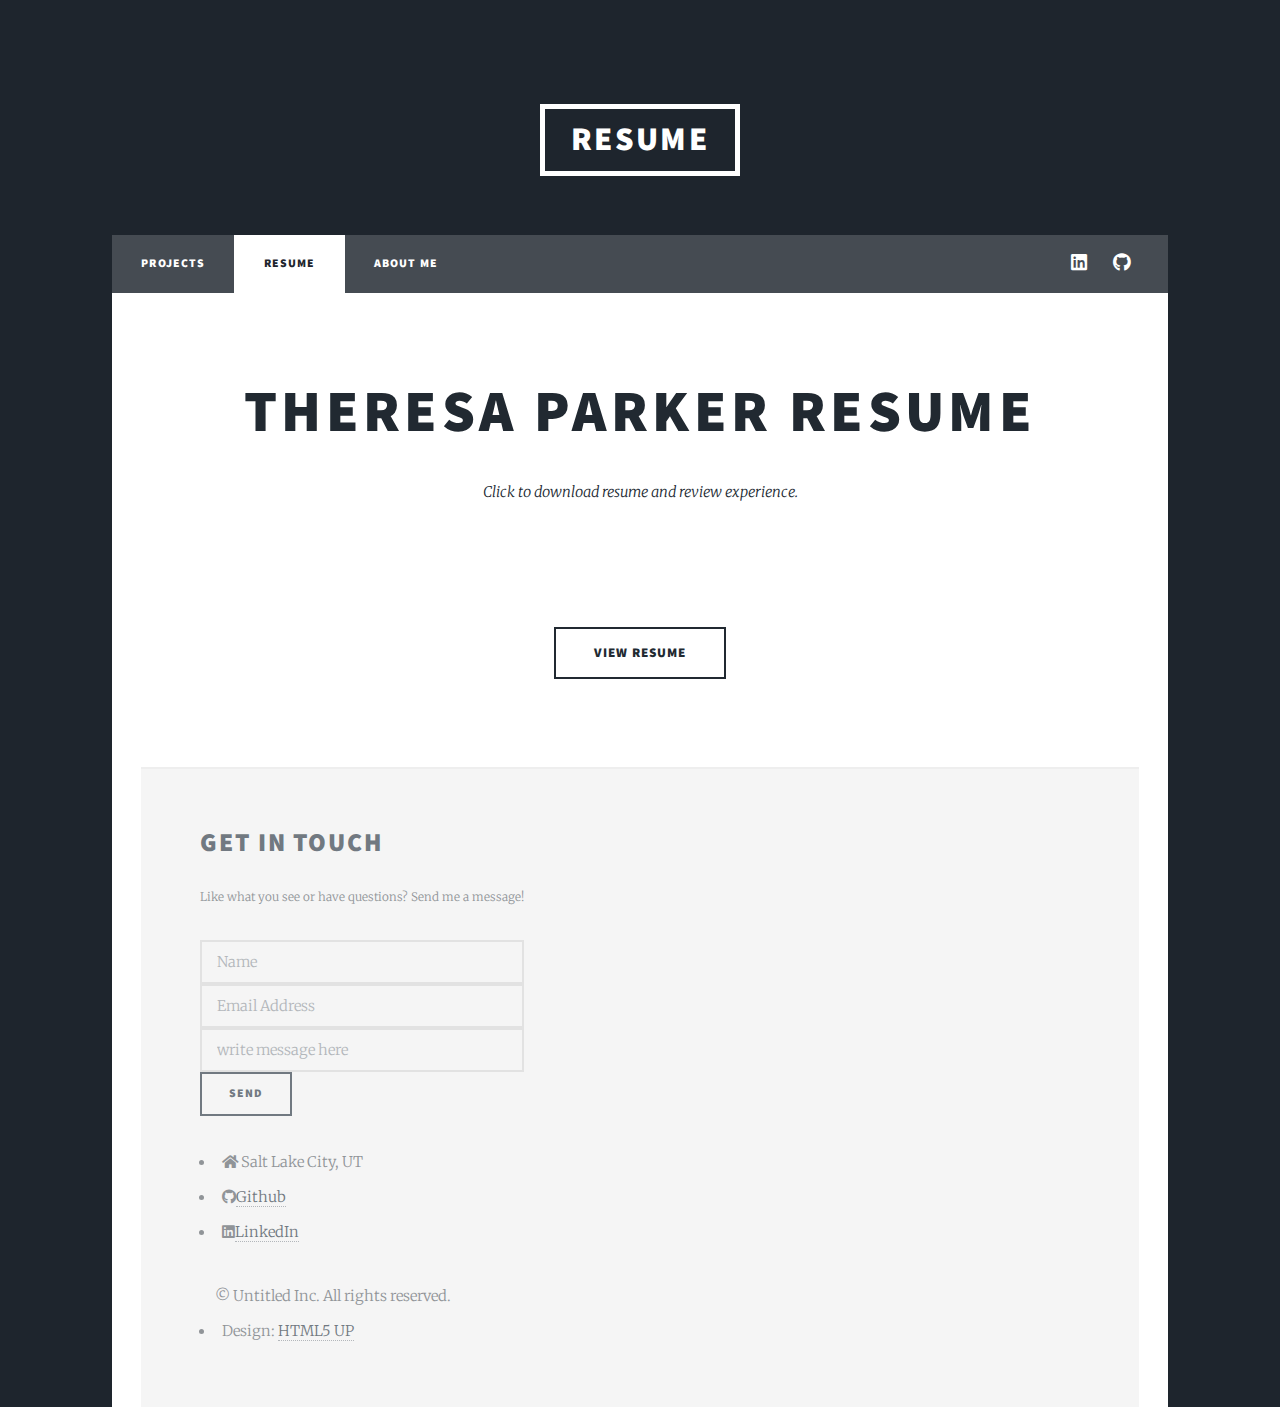
==== resume.html @ 5524e427 "Update resume.html" ====
<!DOCTYPE HTML>
<!--
	Massively by HTML5 UP
	html5up.net | @ajlkn
	Free for personal and commercial use under the CCA 3.0 license (html5up.net/license)
-->
<html>
	<head>
		<title>Theresa_Parker_Resume Elements Reference - Massively by HTML5 UP</title>
		<meta charset="utf-8" />
		<meta name="viewport" content="width=device-width, initial-scale=1, user-scalable=no" />
		<link rel="stylesheet" href="assets/css/main.css" />
		<noscript><link rel="stylesheet" href="assets/css/noscript.css" /></noscript>
	</head>
	<body class="is-preload">

		<!-- Wrapper -->
			<div id="wrapper">

				<!-- Header -->
					<header id="header">
						<a href="index.html" class="logo">Resume</a>
					</header>

				<!-- Nav -->
					<nav id="nav">
						<ul class="links">
							<li><a href="index.html">Projects</a></li>
							<li class="active"><a href="Resume.html">Resume</a></li>
                            <li><a href="About Me.html">About Me</a></li>
						</ul>
						<ul class="icons">
						<li><a href="https://www.linkedin.com/in/theresa-parker/" class="icon brands alt fa-linkedin"><span class="label">Linkedin</span></a></li>
						<li><a href="https://github.com/theresaparker" class="icon brands alt fa-github"><span class="label">GitHub</span></a></
						</ul>
					</nav>
                <!-- Main -->
                <div id="main">

                    <!-- Featured Post -->
                        <article class="post featured">
                            <header class="major">
                                
                                <h2><a href="https://drive.google.com/file/d/1xCyFK4q57rsLmGTbPBf5R6jcAF6LELvN/view?usp=sharing">Theresa Parker Resume<br />
                                </a></h2>
                                <p> Click to download resume and review experience. 
                            </header>
                            <a href="https://drive.google.com/file/d/1xCyFK4q57rsLmGTbPBf5R6jcAF6LELvN/view?usp=sharing" class="image main"><img src="images/resume.jpg" alt="" /></a>
                            <ul class="actions special">	
                                <li><a href="https://drive.google.com/file/d/1xCyFK4q57rsLmGTbPBf5R6jcAF6LELvN/view?usp=sharing" class="button large">View Resume</a></li>
                            </ul>
                        </article>
                <!-- Footer -->
                <section id="footer">
                    <div class="inner">
                        <h2 class="major">Get in touch</h2>
                        <p>Like what you see or have questions? Send me a message!</p>
                        <form action="https://formsubmit.co/5dd09b9faf1358945149d33cdd82b62f" method="POST">
                            <input type="hidden" name="_subject" value="New Portfolio Website Submission!">
                            <input type="text" name="name" placeholder="Name"required>
                            <input type="email" name="email" placeholder="Email Address"required>
                            <input type="hidden" name="_next" value="https://theresaparker.github.io/portfolio/thankyou.html">
                            <input type="text" name="_honey" style="display:none">
                            <input type="text" name="name" placeholder="write message here" required>
                            <button type="submit">Send</button>
                    </form> 
                        <ul class="contact">
                            <li class="icon solid fa-home">
                                Salt Lake City, UT<br />
                            </li>
                            <li class="icon brands fa-github"><a href="https://github.com/theresaparker">Github</a></li>
                            <li class="icon brands fa-linkedin"><a href="https://www.linkedin.com/in/theresa-parker/">LinkedIn</a></li>
                            
                        </ul>
                        <ul class="copyright">
                        &copy; Untitled Inc. All rights reserved.</li><li>Design: <a href="http://html5up.net">HTML5 UP</a>
                        </ul>
                    </div>
                </section>

                </div>
---- assets/css/main.css ----
@import url(fontawesome-all.min.css);
@import url("https://fonts.googleapis.com/css?family=Merriweather:300,700,300italic,700italic|Source+Sans+Pro:900");

/*
	Massively by HTML5 UP
	html5up.net | @ajlkn
	Free for personal and commercial use under the CCA 3.0 license (html5up.net/license)
*/

html, body, div, span, applet, object,
iframe, h1, h2, h3, h4, h5, h6, p, blockquote,
pre, a, abbr, acronym, address, big, cite,
code, del, dfn, em, img, ins, kbd, q, s, samp,
small, strike, strong, sub, sup, tt, var, b,
u, i, center, dl, dt, dd, ol, ul, li, fieldset,
form, label, legend, table, caption, tbody,
tfoot, thead, tr, th, td, article, aside,
canvas, details, embed, figure, figcaption,
footer, header, hgroup, menu, nav, output, ruby,
section, summary, time, mark, audio, video {
	margin: 0;
	padding: 0;
	border: 0;
	font-size: 100%;
	font: inherit;
	vertical-align: baseline;}

article, aside, details, figcaption, figure,
footer, header, hgroup, menu, nav, section {
	display: block;}

body {
	line-height: 1;
}

ol, ul {
	list-style: none;
}

blockquote, q {
	quotes: none;
}

	blockquote:before, blockquote:after, q:before, q:after {
		content: '';
		content: none;
	}

table {
	border-collapse: collapse;
	border-spacing: 0;
}

body {
	-webkit-text-size-adjust: none;
}

mark {
	background-color: transparent;
	color: inherit;
}

input::-moz-focus-inner {
	border: 0;
	padding: 0;
}

input, select, textarea {
	-moz-appearance: none;
	-webkit-appearance: none;
	-ms-appearance: none;
	appearance: none;
}

/* Basic */

	@-ms-viewport {
		width: device-width;
	}

	body {
		-ms-overflow-style: scrollbar;
	}

	@media screen and (max-width: 480px) {

		html, body {
			min-width: 320px;
		}

	}

	html {
		box-sizing: border-box;
	}

	*, *:before, *:after {
		box-sizing: inherit;
	}

	body {
		background-color: #1e252d;
	}

		body.is-preload *, body.is-preload *:before, body.is-preload *:after {
			-moz-animation: none !important;
			-webkit-animation: none !important;
			-ms-animation: none !important;
			animation: none !important;
			-moz-transition: none !important;
			-webkit-transition: none !important;
			-ms-transition: none !important;
			transition: none !important;
		}

/* Type */

	html {
		font-size: 16pt;
	}

		@media screen and (max-width: 1680px) {

			html {
				font-size: 12pt;
			}

		}

		@media screen and (max-width: 1280px) {

			html {
				font-size: 11pt;
			}

		}

		@media screen and (max-width: 360px) {

			html {
				font-size: 10pt;
			}

		}

	body {
		color: #212931;
	}

	body, input, select, textarea {
		font-family: "Merriweather", Georgia, serif;
		font-weight: 300;
		font-size: 1rem;
		line-height: 2.375;
	}

	a {
		-moz-transition: color 0.2s ease-in-out, background-color 0.2s ease-in-out, border-color 0.2s ease-in-out, box-shadow 0.2s ease-in-out;
		-webkit-transition: color 0.2s ease-in-out, background-color 0.2s ease-in-out, border-color 0.2s ease-in-out, box-shadow 0.2s ease-in-out;
		-ms-transition: color 0.2s ease-in-out, background-color 0.2s ease-in-out, border-color 0.2s ease-in-out, box-shadow 0.2s ease-in-out;
		transition: color 0.2s ease-in-out, background-color 0.2s ease-in-out, border-color 0.2s ease-in-out, box-shadow 0.2s ease-in-out;
		border-bottom: dotted 1px;
		text-decoration: none;
	}

		a:hover {
			border-bottom-color: transparent;
		}

	strong, b {
		font-weight: 600;
	}

	em, i {
		font-style: italic;
	}

	p {
		text-align: justify;
		margin: 0 0 2rem 0;
	}

	h1, h2, h3, h4, h5, h6 {
		font-family: "Source Sans Pro", Helvetica, sans-serif;
		font-weight: 900;
		line-height: 1.5;
		letter-spacing: 0.075em;
		text-transform: uppercase;
		margin: 0 0 1rem 0;
	}

		h1 a, h2 a, h3 a, h4 a, h5 a, h6 a {
			border-bottom: 0;
			color: inherit;
			text-decoration: none;
		}

	h1 {
		font-size: 4rem;
		line-height: 1.1;
		margin: 0 0 2rem 0;
	}

	h2 {
		font-size: 1.75rem;
		line-height: 1.3;
		margin: 0 0 1.5rem 0;
	}

	h3 {
		font-size: 1.25rem;
		margin: 0 0 1.5rem 0;
	}

	h4 {
		font-size: 1rem;
	}

	h5 {
		font-size: 0.9rem;
	}

	h6 {
		font-size: 0.8rem;
	}

	sub {
		font-size: 0.8rem;
		position: relative;
		top: 0.5rem;
	}

	sup {
		font-size: 0.8rem;
		position: relative;
		top: -0.5rem;
	}

	blockquote {
		border-left: solid 4px;
		font-style: italic;
		margin: 0 0 2rem 0;
		padding: 0.5rem 0 0.5rem 2rem;
	}

	code {
		border: solid 2px;
		font-family: "Courier New", monospace;
		font-size: 0.9rem;
		margin: 0 0.25rem;
		padding: 0.25rem 0.65rem;
	}

	pre {
		-webkit-overflow-scrolling: touch;
		font-family: "Courier New", monospace;
		font-size: 0.9rem;
		margin: 0 0 2rem 0;
	}

		pre code {
			display: block;
			line-height: 1.75;
			padding: 1rem 1.5rem;
			overflow-x: auto;
		}

	hr {
		border: 0;
		border-bottom: solid 2px;
		margin: 3rem 0;
	}

		hr.major {
			margin: 5rem 0;
		}

	.align-left {
		text-align: left;
	}

	.align-center {
		text-align: center;
	}

	.align-right {
		text-align: right;
	}

	input, select, textarea {
		color: #212931;
	}

	a {
		color: #212931;
		border-bottom-color: rgba(33, 41, 49, 0.5);
	}

		a:hover {
			border-bottom-color: transparent;
			color: #18bfef !important;
		}

	strong, b {
		color: #212931;
	}

	h1, h2, h3, h4, h5, h6 {
		color: #212931;
	}

	blockquote {
		border-left-color: #eeeeee;
	}

	code {
		background: rgba(220, 220, 220, 0.25);
		border-color: #eeeeee;
	}

	hr {
		border-bottom-color: #eeeeee;
	}

/* Row */

	.row {
		display: flex;
		flex-wrap: wrap;
		box-sizing: border-box;
		align-items: stretch;
	}

		.row > * {
			box-sizing: border-box;
		}

		.row.gtr-uniform > * > :last-child {
			margin-bottom: 0;
		}

		.row.aln-left {
			justify-content: flex-start;
		}

		.row.aln-center {
			justify-content: center;
		}

		.row.aln-right {
			justify-content: flex-end;
		}

		.row.aln-top {
			align-items: flex-start;
		}

		.row.aln-middle {
			align-items: center;
		}

		.row.aln-bottom {
			align-items: flex-end;
		}

		.row > .imp {
			order: -1;
		}

		.row > .col-1 {
			width: 8.33333%;
		}

		.row > .off-1 {
			margin-left: 8.33333%;
		}

		.row > .col-2 {
			width: 16.66667%;
		}

		.row > .off-2 {
			margin-left: 16.66667%;
		}

		.row > .col-3 {
			width: 25%;
		}

		.row > .off-3 {
			margin-left: 25%;
		}

		.row > .col-4 {
			width: 33.33333%;
		}

		.row > .off-4 {
			margin-left: 33.33333%;
		}

		.row > .col-5 {
			width: 41.66667%;
		}

		.row > .off-5 {
			margin-left: 41.66667%;
		}

		.row > .col-6 {
			width: 50%;
		}

		.row > .off-6 {
			margin-left: 50%;
		}

		.row > .col-7 {
			width: 58.33333%;
		}

		.row > .off-7 {
			margin-left: 58.33333%;
		}

		.row > .col-8 {
			width: 66.66667%;
		}

		.row > .off-8 {
			margin-left: 66.66667%;
		}

		.row > .col-9 {
			width: 75%;
		}

		.row > .off-9 {
			margin-left: 75%;
		}

		.row > .col-10 {
			width: 83.33333%;
		}

		.row > .off-10 {
			margin-left: 83.33333%;
		}

		.row > .col-11 {
			width: 91.66667%;
		}

		.row > .off-11 {
			margin-left: 91.66667%;
		}

		.row > .col-12 {
			width: 100%;
		}

		.row > .off-12 {
			margin-left: 100%;
		}

		.row.gtr-0 {
			margin-top: 0;
			margin-left: 0rem;
		}

			.row.gtr-0 > * {
				padding: 0 0 0 0rem;
			}

			.row.gtr-0.gtr-uniform {
				margin-top: 0rem;
			}

				.row.gtr-0.gtr-uniform > * {
					padding-top: 0rem;
				}

		.row.gtr-25 {
			margin-top: 0;
			margin-left: -0.375rem;
		}

			.row.gtr-25 > * {
				padding: 0 0 0 0.375rem;
			}

			.row.gtr-25.gtr-uniform {
				margin-top: -0.375rem;
			}

				.row.gtr-25.gtr-uniform > * {
					padding-top: 0.375rem;
				}

		.row.gtr-50 {
			margin-top: 0;
			margin-left: -0.75rem;
		}

			.row.gtr-50 > * {
				padding: 0 0 0 0.75rem;
			}

			.row.gtr-50.gtr-uniform {
				margin-top: -0.75rem;
			}

				.row.gtr-50.gtr-uniform > * {
					padding-top: 0.75rem;
				}

		.row {
			margin-top: 0;
			margin-left: -1.5rem;
		}

			.row > * {
				padding: 0 0 0 1.5rem;
			}

			.row.gtr-uniform {
				margin-top: -1.5rem;
			}

				.row.gtr-uniform > * {
					padding-top: 1.5rem;
				}

		.row.gtr-150 {
			margin-top: 0;
			margin-left: -2.25rem;
		}

			.row.gtr-150 > * {
				padding: 0 0 0 2.25rem;
			}

			.row.gtr-150.gtr-uniform {
				margin-top: -2.25rem;
			}

				.row.gtr-150.gtr-uniform > * {
					padding-top: 2.25rem;
				}

		.row.gtr-200 {
			margin-top: 0;
			margin-left: -3rem;
		}

			.row.gtr-200 > * {
				padding: 0 0 0 3rem;
			}

			.row.gtr-200.gtr-uniform {
				margin-top: -3rem;
			}

				.row.gtr-200.gtr-uniform > * {
					padding-top: 3rem;
				}

		@media screen and (max-width: 1680px) {

			.row {
				display: flex;
				flex-wrap: wrap;
				box-sizing: border-box;
				align-items: stretch;
			}

				.row > * {
					box-sizing: border-box;
				}

				.row.gtr-uniform > * > :last-child {
					margin-bottom: 0;
				}

				.row.aln-left {
					justify-content: flex-start;
				}

				.row.aln-center {
					justify-content: center;
				}

				.row.aln-right {
					justify-content: flex-end;
				}

				.row.aln-top {
					align-items: flex-start;
				}

				.row.aln-middle {
					align-items: center;
				}

				.row.aln-bottom {
					align-items: flex-end;
				}

				.row > .imp-xlarge {
					order: -1;
				}

				.row > .col-1-xlarge {
					width: 8.33333%;
				}

				.row > .off-1-xlarge {
					margin-left: 8.33333%;
				}

				.row > .col-2-xlarge {
					width: 16.66667%;
				}

				.row > .off-2-xlarge {
					margin-left: 16.66667%;
				}

				.row > .col-3-xlarge {
					width: 25%;
				}

				.row > .off-3-xlarge {
					margin-left: 25%;
				}

				.row > .col-4-xlarge {
					width: 33.33333%;
				}

				.row > .off-4-xlarge {
					margin-left: 33.33333%;
				}

				.row > .col-5-xlarge {
					width: 41.66667%;
				}

				.row > .off-5-xlarge {
					margin-left: 41.66667%;
				}

				.row > .col-6-xlarge {
					width: 50%;
				}

				.row > .off-6-xlarge {
					margin-left: 50%;
				}

				.row > .col-7-xlarge {
					width: 58.33333%;
				}

				.row > .off-7-xlarge {
					margin-left: 58.33333%;
				}

				.row > .col-8-xlarge {
					width: 66.66667%;
				}

				.row > .off-8-xlarge {
					margin-left: 66.66667%;
				}

				.row > .col-9-xlarge {
					width: 75%;
				}

				.row > .off-9-xlarge {
					margin-left: 75%;
				}

				.row > .col-10-xlarge {
					width: 83.33333%;
				}

				.row > .off-10-xlarge {
					margin-left: 83.33333%;
				}

				.row > .col-11-xlarge {
					width: 91.66667%;
				}

				.row > .off-11-xlarge {
					margin-left: 91.66667%;
				}

				.row > .col-12-xlarge {
					width: 100%;
				}

				.row > .off-12-xlarge {
					margin-left: 100%;
				}

				.row.gtr-0 {
					margin-top: 0;
					margin-left: 0rem;
				}

					.row.gtr-0 > * {
						padding: 0 0 0 0rem;
					}

					.row.gtr-0.gtr-uniform {
						margin-top: 0rem;
					}

						.row.gtr-0.gtr-uniform > * {
							padding-top: 0rem;
						}

				.row.gtr-25 {
					margin-top: 0;
					margin-left: -0.375rem;
				}

					.row.gtr-25 > * {
						padding: 0 0 0 0.375rem;
					}

					.row.gtr-25.gtr-uniform {
						margin-top: -0.375rem;
					}

						.row.gtr-25.gtr-uniform > * {
							padding-top: 0.375rem;
						}

				.row.gtr-50 {
					margin-top: 0;
					margin-left: -0.75rem;
				}

					.row.gtr-50 > * {
						padding: 0 0 0 0.75rem;
					}

					.row.gtr-50.gtr-uniform {
						margin-top: -0.75rem;
					}

						.row.gtr-50.gtr-uniform > * {
							padding-top: 0.75rem;
						}

				.row {
					margin-top: 0;
					margin-left: -1.5rem;
				}

					.row > * {
						padding: 0 0 0 1.5rem;
					}

					.row.gtr-uniform {
						margin-top: -1.5rem;
					}

						.row.gtr-uniform > * {
							padding-top: 1.5rem;
						}

				.row.gtr-150 {
					margin-top: 0;
					margin-left: -2.25rem;
				}

					.row.gtr-150 > * {
						padding: 0 0 0 2.25rem;
					}

					.row.gtr-150.gtr-uniform {
						margin-top: -2.25rem;
					}

						.row.gtr-150.gtr-uniform > * {
							padding-top: 2.25rem;
						}

				.row.gtr-200 {
					margin-top: 0;
					margin-left: -3rem;
				}

					.row.gtr-200 > * {
						padding: 0 0 0 3rem;
					}

					.row.gtr-200.gtr-uniform {
						margin-top: -3rem;
					}

						.row.gtr-200.gtr-uniform > * {
							padding-top: 3rem;
						}

		}

		@media screen and (max-width: 1280px) {

			.row {
				display: flex;
				flex-wrap: wrap;
				box-sizing: border-box;
				align-items: stretch;
			}

				.row > * {
					box-sizing: border-box;
				}

				.row.gtr-uniform > * > :last-child {
					margin-bottom: 0;
				}

				.row.aln-left {
					justify-content: flex-start;
				}

				.row.aln-center {
					justify-content: center;
				}

				.row.aln-right {
					justify-content: flex-end;
				}

				.row.aln-top {
					align-items: flex-start;
				}

				.row.aln-middle {
					align-items: center;
				}

				.row.aln-bottom {
					align-items: flex-end;
				}

				.row > .imp-large {
					order: -1;
				}

				.row > .col-1-large {
					width: 8.33333%;
				}

				.row > .off-1-large {
					margin-left: 8.33333%;
				}

				.row > .col-2-large {
					width: 16.66667%;
				}

				.row > .off-2-large {
					margin-left: 16.66667%;
				}

				.row > .col-3-large {
					width: 25%;
				}

				.row > .off-3-large {
					margin-left: 25%;
				}

				.row > .col-4-large {
					width: 33.33333%;
				}

				.row > .off-4-large {
					margin-left: 33.33333%;
				}

				.row > .col-5-large {
					width: 41.66667%;
				}

				.row > .off-5-large {
					margin-left: 41.66667%;
				}

				.row > .col-6-large {
					width: 50%;
				}

				.row > .off-6-large {
					margin-left: 50%;
				}

				.row > .col-7-large {
					width: 58.33333%;
				}

				.row > .off-7-large {
					margin-left: 58.33333%;
				}

				.row > .col-8-large {
					width: 66.66667%;
				}

				.row > .off-8-large {
					margin-left: 66.66667%;
				}

				.row > .col-9-large {
					width: 75%;
				}

				.row > .off-9-large {
					margin-left: 75%;
				}

				.row > .col-10-large {
					width: 83.33333%;
				}

				.row > .off-10-large {
					margin-left: 83.33333%;
				}

				.row > .col-11-large {
					width: 91.66667%;
				}

				.row > .off-11-large {
					margin-left: 91.66667%;
				}

				.row > .col-12-large {
					width: 100%;
				}

				.row > .off-12-large {
					margin-left: 100%;
				}

				.row.gtr-0 {
					margin-top: 0;
					margin-left: 0rem;
				}

					.row.gtr-0 > * {
						padding: 0 0 0 0rem;
					}

					.row.gtr-0.gtr-uniform {
						margin-top: 0rem;
					}

						.row.gtr-0.gtr-uniform > * {
							padding-top: 0rem;
						}

				.row.gtr-25 {
					margin-top: 0;
					margin-left: -0.375rem;
				}

					.row.gtr-25 > * {
						padding: 0 0 0 0.375rem;
					}

					.row.gtr-25.gtr-uniform {
						margin-top: -0.375rem;
					}

						.row.gtr-25.gtr-uniform > * {
							padding-top: 0.375rem;
						}

				.row.gtr-50 {
					margin-top: 0;
					margin-left: -0.75rem;
				}

					.row.gtr-50 > * {
						padding: 0 0 0 0.75rem;
					}

					.row.gtr-50.gtr-uniform {
						margin-top: -0.75rem;
					}

						.row.gtr-50.gtr-uniform > * {
							padding-top: 0.75rem;
						}

				.row {
					margin-top: 0;
					margin-left: -1.5rem;
				}

					.row > * {
						padding: 0 0 0 1.5rem;
					}

					.row.gtr-uniform {
						margin-top: -1.5rem;
					}

						.row.gtr-uniform > * {
							padding-top: 1.5rem;
						}

				.row.gtr-150 {
					margin-top: 0;
					margin-left: -2.25rem;
				}

					.row.gtr-150 > * {
						padding: 0 0 0 2.25rem;
					}

					.row.gtr-150.gtr-uniform {
						margin-top: -2.25rem;
					}

						.row.gtr-150.gtr-uniform > * {
							padding-top: 2.25rem;
						}

				.row.gtr-200 {
					margin-top: 0;
					margin-left: -3rem;
				}

					.row.gtr-200 > * {
						padding: 0 0 0 3rem;
					}

					.row.gtr-200.gtr-uniform {
						margin-top: -3rem;
					}

						.row.gtr-200.gtr-uniform > * {
							padding-top: 3rem;
						}

		}

		@media screen and (max-width: 980px) {

			.row {
				display: flex;
				flex-wrap: wrap;
				box-sizing: border-box;
				align-items: stretch;
			}

				.row > * {
					box-sizing: border-box;
				}

				.row.gtr-uniform > * > :last-child {
					margin-bottom: 0;
				}

				.row.aln-left {
					justify-content: flex-start;
				}

				.row.aln-center {
					justify-content: center;
				}

				.row.aln-right {
					justify-content: flex-end;
				}

				.row.aln-top {
					align-items: flex-start;
				}

				.row.aln-middle {
					align-items: center;
				}

				.row.aln-bottom {
					align-items: flex-end;
				}

				.row > .imp-medium {
					order: -1;
				}

				.row > .col-1-medium {
					width: 8.33333%;
				}

				.row > .off-1-medium {
					margin-left: 8.33333%;
				}

				.row > .col-2-medium {
					width: 16.66667%;
				}

				.row > .off-2-medium {
					margin-left: 16.66667%;
				}

				.row > .col-3-medium {
					width: 25%;
				}

				.row > .off-3-medium {
					margin-left: 25%;
				}

				.row > .col-4-medium {
					width: 33.33333%;
				}

				.row > .off-4-medium {
					margin-left: 33.33333%;
				}

				.row > .col-5-medium {
					width: 41.66667%;
				}

				.row > .off-5-medium {
					margin-left: 41.66667%;
				}

				.row > .col-6-medium {
					width: 50%;
				}

				.row > .off-6-medium {
					margin-left: 50%;
				}

				.row > .col-7-medium {
					width: 58.33333%;
				}

				.row > .off-7-medium {
					margin-left: 58.33333%;
				}

				.row > .col-8-medium {
					width: 66.66667%;
				}

				.row > .off-8-medium {
					margin-left: 66.66667%;
				}

				.row > .col-9-medium {
					width: 75%;
				}

				.row > .off-9-medium {
					margin-left: 75%;
				}

				.row > .col-10-medium {
					width: 83.33333%;
				}

				.row > .off-10-medium {
					margin-left: 83.33333%;
				}

				.row > .col-11-medium {
					width: 91.66667%;
				}

				.row > .off-11-medium {
					margin-left: 91.66667%;
				}

				.row > .col-12-medium {
					width: 100%;
				}

				.row > .off-12-medium {
					margin-left: 100%;
				}

				.row.gtr-0 {
					margin-top: 0;
					margin-left: 0rem;
				}

					.row.gtr-0 > * {
						padding: 0 0 0 0rem;
					}

					.row.gtr-0.gtr-uniform {
						margin-top: 0rem;
					}

						.row.gtr-0.gtr-uniform > * {
							padding-top: 0rem;
						}

				.row.gtr-25 {
					margin-top: 0;
					margin-left: -0.375rem;
				}

					.row.gtr-25 > * {
						padding: 0 0 0 0.375rem;
					}

					.row.gtr-25.gtr-uniform {
						margin-top: -0.375rem;
					}

						.row.gtr-25.gtr-uniform > * {
							padding-top: 0.375rem;
						}

				.row.gtr-50 {
					margin-top: 0;
					margin-left: -0.75rem;
				}

					.row.gtr-50 > * {
						padding: 0 0 0 0.75rem;
					}

					.row.gtr-50.gtr-uniform {
						margin-top: -0.75rem;
					}

						.row.gtr-50.gtr-uniform > * {
							padding-top: 0.75rem;
						}

				.row {
					margin-top: 0;
					margin-left: -1.5rem;
				}

					.row > * {
						padding: 0 0 0 1.5rem;
					}

					.row.gtr-uniform {
						margin-top: -1.5rem;
					}

						.row.gtr-uniform > * {
							padding-top: 1.5rem;
						}

				.row.gtr-150 {
					margin-top: 0;
					margin-left: -2.25rem;
				}

					.row.gtr-150 > * {
						padding: 0 0 0 2.25rem;
					}

					.row.gtr-150.gtr-uniform {
						margin-top: -2.25rem;
					}

						.row.gtr-150.gtr-uniform > * {
							padding-top: 2.25rem;
						}

				.row.gtr-200 {
					margin-top: 0;
					margin-left: -3rem;
				}

					.row.gtr-200 > * {
						padding: 0 0 0 3rem;
					}

					.row.gtr-200.gtr-uniform {
						margin-top: -3rem;
					}

						.row.gtr-200.gtr-uniform > * {
							padding-top: 3rem;
						}

		}

		@media screen and (max-width: 736px) {

			.row {
				display: flex;
				flex-wrap: wrap;
				box-sizing: border-box;
				align-items: stretch;
			}

				.row > * {
					box-sizing: border-box;
				}

				.row.gtr-uniform > * > :last-child {
					margin-bottom: 0;
				}

				.row.aln-left {
					justify-content: flex-start;
				}

				.row.aln-center {
					justify-content: center;
				}

				.row.aln-right {
					justify-content: flex-end;
				}

				.row.aln-top {
					align-items: flex-start;
				}

				.row.aln-middle {
					align-items: center;
				}

				.row.aln-bottom {
					align-items: flex-end;
				}

				.row > .imp-small {
					order: -1;
				}

				.row > .col-1-small {
					width: 8.33333%;
				}

				.row > .off-1-small {
					margin-left: 8.33333%;
				}

				.row > .col-2-small {
					width: 16.66667%;
				}

				.row > .off-2-small {
					margin-left: 16.66667%;
				}

				.row > .col-3-small {
					width: 25%;
				}

				.row > .off-3-small {
					margin-left: 25%;
				}

				.row > .col-4-small {
					width: 33.33333%;
				}

				.row > .off-4-small {
					margin-left: 33.33333%;
				}

				.row > .col-5-small {
					width: 41.66667%;
				}

				.row > .off-5-small {
					margin-left: 41.66667%;
				}

				.row > .col-6-small {
					width: 50%;
				}

				.row > .off-6-small {
					margin-left: 50%;
				}

				.row > .col-7-small {
					width: 58.33333%;
				}

				.row > .off-7-small {
					margin-left: 58.33333%;
				}

				.row > .col-8-small {
					width: 66.66667%;
				}

				.row > .off-8-small {
					margin-left: 66.66667%;
				}

				.row > .col-9-small {
					width: 75%;
				}

				.row > .off-9-small {
					margin-left: 75%;
				}

				.row > .col-10-small {
					width: 83.33333%;
				}

				.row > .off-10-small {
					margin-left: 83.33333%;
				}

				.row > .col-11-small {
					width: 91.66667%;
				}

				.row > .off-11-small {
					margin-left: 91.66667%;
				}

				.row > .col-12-small {
					width: 100%;
				}

				.row > .off-12-small {
					margin-left: 100%;
				}

				.row.gtr-0 {
					margin-top: 0;
					margin-left: 0rem;
				}

					.row.gtr-0 > * {
						padding: 0 0 0 0rem;
					}

					.row.gtr-0.gtr-uniform {
						margin-top: 0rem;
					}

						.row.gtr-0.gtr-uniform > * {
							padding-top: 0rem;
						}

				.row.gtr-25 {
					margin-top: 0;
					margin-left: -0.375rem;
				}

					.row.gtr-25 > * {
						padding: 0 0 0 0.375rem;
					}

					.row.gtr-25.gtr-uniform {
						margin-top: -0.375rem;
					}

						.row.gtr-25.gtr-uniform > * {
							padding-top: 0.375rem;
						}

				.row.gtr-50 {
					margin-top: 0;
					margin-left: -0.75rem;
				}

					.row.gtr-50 > * {
						padding: 0 0 0 0.75rem;
					}

					.row.gtr-50.gtr-uniform {
						margin-top: -0.75rem;
					}

						.row.gtr-50.gtr-uniform > * {
							padding-top: 0.75rem;
						}

				.row {
					margin-top: 0;
					margin-left: -1.5rem;
				}

					.row > * {
						padding: 0 0 0 1.5rem;
					}

					.row.gtr-uniform {
						margin-top: -1.5rem;
					}

						.row.gtr-uniform > * {
							padding-top: 1.5rem;
						}

				.row.gtr-150 {
					margin-top: 0;
					margin-left: -2.25rem;
				}

					.row.gtr-150 > * {
						padding: 0 0 0 2.25rem;
					}

					.row.gtr-150.gtr-uniform {
						margin-top: -2.25rem;
					}

						.row.gtr-150.gtr-uniform > * {
							padding-top: 2.25rem;
						}

				.row.gtr-200 {
					margin-top: 0;
					margin-left: -3rem;
				}

					.row.gtr-200 > * {
						padding: 0 0 0 3rem;
					}

					.row.gtr-200.gtr-uniform {
						margin-top: -3rem;
					}

						.row.gtr-200.gtr-uniform > * {
							padding-top: 3rem;
						}

		}

		@media screen and (max-width: 480px) {

			.row {
				display: flex;
				flex-wrap: wrap;
				box-sizing: border-box;
				align-items: stretch;
			}

				.row > * {
					box-sizing: border-box;
				}

				.row.gtr-uniform > * > :last-child {
					margin-bottom: 0;
				}

				.row.aln-left {
					justify-content: flex-start;
				}

				.row.aln-center {
					justify-content: center;
				}

				.row.aln-right {
					justify-content: flex-end;
				}

				.row.aln-top {
					align-items: flex-start;
				}

				.row.aln-middle {
					align-items: center;
				}

				.row.aln-bottom {
					align-items: flex-end;
				}

				.row > .imp-xsmall {
					order: -1;
				}

				.row > .col-1-xsmall {
					width: 8.33333%;
				}

				.row > .off-1-xsmall {
					margin-left: 8.33333%;
				}

				.row > .col-2-xsmall {
					width: 16.66667%;
				}

				.row > .off-2-xsmall {
					margin-left: 16.66667%;
				}

				.row > .col-3-xsmall {
					width: 25%;
				}

				.row > .off-3-xsmall {
					margin-left: 25%;
				}

				.row > .col-4-xsmall {
					width: 33.33333%;
				}

				.row > .off-4-xsmall {
					margin-left: 33.33333%;
				}

				.row > .col-5-xsmall {
					width: 41.66667%;
				}

				.row > .off-5-xsmall {
					margin-left: 41.66667%;
				}

				.row > .col-6-xsmall {
					width: 50%;
				}

				.row > .off-6-xsmall {
					margin-left: 50%;
				}

				.row > .col-7-xsmall {
					width: 58.33333%;
				}

				.row > .off-7-xsmall {
					margin-left: 58.33333%;
				}

				.row > .col-8-xsmall {
					width: 66.66667%;
				}

				.row > .off-8-xsmall {
					margin-left: 66.66667%;
				}

				.row > .col-9-xsmall {
					width: 75%;
				}

				.row > .off-9-xsmall {
					margin-left: 75%;
				}

				.row > .col-10-xsmall {
					width: 83.33333%;
				}

				.row > .off-10-xsmall {
					margin-left: 83.33333%;
				}

				.row > .col-11-xsmall {
					width: 91.66667%;
				}

				.row > .off-11-xsmall {
					margin-left: 91.66667%;
				}

				.row > .col-12-xsmall {
					width: 100%;
				}

				.row > .off-12-xsmall {
					margin-left: 100%;
				}

				.row.gtr-0 {
					margin-top: 0;
					margin-left: 0rem;
				}

					.row.gtr-0 > * {
						padding: 0 0 0 0rem;
					}

					.row.gtr-0.gtr-uniform {
						margin-top: 0rem;
					}

						.row.gtr-0.gtr-uniform > * {
							padding-top: 0rem;
						}

				.row.gtr-25 {
					margin-top: 0;
					margin-left: -0.375rem;
				}

					.row.gtr-25 > * {
						padding: 0 0 0 0.375rem;
					}

					.row.gtr-25.gtr-uniform {
						margin-top: -0.375rem;
					}

						.row.gtr-25.gtr-uniform > * {
							padding-top: 0.375rem;
						}

				.row.gtr-50 {
					margin-top: 0;
					margin-left: -0.75rem;
				}

					.row.gtr-50 > * {
						padding: 0 0 0 0.75rem;
					}

					.row.gtr-50.gtr-uniform {
						margin-top: -0.75rem;
					}

						.row.gtr-50.gtr-uniform > * {
							padding-top: 0.75rem;
						}

				.row {
					margin-top: 0;
					margin-left: -1.5rem;
				}

					.row > * {
						padding: 0 0 0 1.5rem;
					}

					.row.gtr-uniform {
						margin-top: -1.5rem;
					}

						.row.gtr-uniform > * {
							padding-top: 1.5rem;
						}

				.row.gtr-150 {
					margin-top: 0;
					margin-left: -2.25rem;
				}

					.row.gtr-150 > * {
						padding: 0 0 0 2.25rem;
					}

					.row.gtr-150.gtr-uniform {
						margin-top: -2.25rem;
					}

						.row.gtr-150.gtr-uniform > * {
							padding-top: 2.25rem;
						}

				.row.gtr-200 {
					margin-top: 0;
					margin-left: -3rem;
				}

					.row.gtr-200 > * {
						padding: 0 0 0 3rem;
					}

					.row.gtr-200.gtr-uniform {
						margin-top: -3rem;
					}

						.row.gtr-200.gtr-uniform > * {
							padding-top: 3rem;
						}

		}

		@media screen and (max-width: 360px) {

			.row {
				display: flex;
				flex-wrap: wrap;
				box-sizing: border-box;
				align-items: stretch;
			}

				.row > * {
					box-sizing: border-box;
				}

				.row.gtr-uniform > * > :last-child {
					margin-bottom: 0;
				}

				.row.aln-left {
					justify-content: flex-start;
				}

				.row.aln-center {
					justify-content: center;
				}

				.row.aln-right {
					justify-content: flex-end;
				}

				.row.aln-top {
					align-items: flex-start;
				}

				.row.aln-middle {
					align-items: center;
				}

				.row.aln-bottom {
					align-items: flex-end;
				}

				.row > .imp-xxsmall {
					order: -1;
				}

				.row > .col-1-xxsmall {
					width: 8.33333%;
				}

				.row > .off-1-xxsmall {
					margin-left: 8.33333%;
				}

				.row > .col-2-xxsmall {
					width: 16.66667%;
				}

				.row > .off-2-xxsmall {
					margin-left: 16.66667%;
				}

				.row > .col-3-xxsmall {
					width: 25%;
				}

				.row > .off-3-xxsmall {
					margin-left: 25%;
				}

				.row > .col-4-xxsmall {
					width: 33.33333%;
				}

				.row > .off-4-xxsmall {
					margin-left: 33.33333%;
				}

				.row > .col-5-xxsmall {
					width: 41.66667%;
				}

				.row > .off-5-xxsmall {
					margin-left: 41.66667%;
				}

				.row > .col-6-xxsmall {
					width: 50%;
				}

				.row > .off-6-xxsmall {
					margin-left: 50%;
				}

				.row > .col-7-xxsmall {
					width: 58.33333%;
				}

				.row > .off-7-xxsmall {
					margin-left: 58.33333%;
				}

				.row > .col-8-xxsmall {
					width: 66.66667%;
				}

				.row > .off-8-xxsmall {
					margin-left: 66.66667%;
				}

				.row > .col-9-xxsmall {
					width: 75%;
				}

				.row > .off-9-xxsmall {
					margin-left: 75%;
				}

				.row > .col-10-xxsmall {
					width: 83.33333%;
				}

				.row > .off-10-xxsmall {
					margin-left: 83.33333%;
				}

				.row > .col-11-xxsmall {
					width: 91.66667%;
				}

				.row > .off-11-xxsmall {
					margin-left: 91.66667%;
				}

				.row > .col-12-xxsmall {
					width: 100%;
				}

				.row > .off-12-xxsmall {
					margin-left: 100%;
				}

				.row.gtr-0 {
					margin-top: 0;
					margin-left: 0rem;
				}

					.row.gtr-0 > * {
						padding: 0 0 0 0rem;
					}

					.row.gtr-0.gtr-uniform {
						margin-top: 0rem;
					}

						.row.gtr-0.gtr-uniform > * {
							padding-top: 0rem;
						}

				.row.gtr-25 {
					margin-top: 0;
					margin-left: -0.375rem;
				}

					.row.gtr-25 > * {
						padding: 0 0 0 0.375rem;
					}

					.row.gtr-25.gtr-uniform {
						margin-top: -0.375rem;
					}

						.row.gtr-25.gtr-uniform > * {
							padding-top: 0.375rem;
						}

				.row.gtr-50 {
					margin-top: 0;
					margin-left: -0.75rem;
				}

					.row.gtr-50 > * {
						padding: 0 0 0 0.75rem;
					}

					.row.gtr-50.gtr-uniform {
						margin-top: -0.75rem;
					}

						.row.gtr-50.gtr-uniform > * {
							padding-top: 0.75rem;
						}

				.row {
					margin-top: 0;
					margin-left: -1.5rem;
				}

					.row > * {
						padding: 0 0 0 1.5rem;
					}

					.row.gtr-uniform {
						margin-top: -1.5rem;
					}

						.row.gtr-uniform > * {
							padding-top: 1.5rem;
						}

				.row.gtr-150 {
					margin-top: 0;
					margin-left: -2.25rem;
				}

					.row.gtr-150 > * {
						padding: 0 0 0 2.25rem;
					}

					.row.gtr-150.gtr-uniform {
						margin-top: -2.25rem;
					}

						.row.gtr-150.gtr-uniform > * {
							padding-top: 2.25rem;
						}

				.row.gtr-200 {
					margin-top: 0;
					margin-left: -3rem;
				}

					.row.gtr-200 > * {
						padding: 0 0 0 3rem;
					}

					.row.gtr-200.gtr-uniform {
						margin-top: -3rem;
					}

						.row.gtr-200.gtr-uniform > * {
							padding-top: 3rem;
						}

		}

/* Box */

	.box {
		border: solid 2px;
		margin-bottom: 2rem;
		padding: 1.5rem;
	}

		.box > :last-child,
		.box > :last-child > :last-child,
		.box > :last-child > :last-child > :last-child {
			margin-bottom: 0;
		}

		.box.alt {
			border: 0;
			border-radius: 0;
			padding: 0;
		}

	.box {
		border-color: #eeeeee;
	}

/* Button */

	input[type="submit"],
	input[type="reset"],
	input[type="button"],
	button,
	.button {
		-moz-appearance: none;
		-webkit-appearance: none;
		-ms-appearance: none;
		appearance: none;
		-moz-transition: background-color 0.2s ease-in-out, box-shadow 0.2s ease-in-out, color 0.2s ease-in-out;
		-webkit-transition: background-color 0.2s ease-in-out, box-shadow 0.2s ease-in-out, color 0.2s ease-in-out;
		-ms-transition: background-color 0.2s ease-in-out, box-shadow 0.2s ease-in-out, color 0.2s ease-in-out;
		transition: background-color 0.2s ease-in-out, box-shadow 0.2s ease-in-out, color 0.2s ease-in-out;
		border: 0;
		border-radius: 0;
		cursor: pointer;
		display: inline-block;
		font-family: "Source Sans Pro", Helvetica, sans-serif;
		font-size: 0.8rem;
		font-weight: 900;
		letter-spacing: 0.075em;
		height: 3rem;
		line-height: 3rem;
		padding: 0 2rem;
		text-align: center;
		text-decoration: none;
		text-transform: uppercase;
		white-space: nowrap;
	}

		input[type="submit"].icon:before,
		input[type="reset"].icon:before,
		input[type="button"].icon:before,
		button.icon:before,
		.button.icon:before {
			margin-right: 0.5rem;
		}

		input[type="submit"].icon.solo,
		input[type="reset"].icon.solo,
		input[type="button"].icon.solo,
		button.icon.solo,
		.button.icon.solo {
			position: relative;
			width: 4rem;
			height: 4rem;
			line-height: 4rem;
			border-radius: 4rem;
			text-indent: 4rem;
			overflow: hidden;
			padding: 0;
			white-space: nowrap;
		}

			input[type="submit"].icon.solo:before,
			input[type="reset"].icon.solo:before,
			input[type="button"].icon.solo:before,
			button.icon.solo:before,
			.button.icon.solo:before {
				position: absolute;
				display: block;
				top: 0;
				left: 0;
				width: inherit;
				height: inherit;
				line-height: inherit;
				font-size: 1.25rem;
				margin-right: 0;
				text-align: center;
				text-indent: 0;
			}

		input[type="submit"].fit,
		input[type="reset"].fit,
		input[type="button"].fit,
		button.fit,
		.button.fit {
			width: 100%;
		}

		input[type="submit"].small,
		input[type="reset"].small,
		input[type="button"].small,
		button.small,
		.button.small {
			font-size: 0.7rem;
			height: 2.5rem;
			line-height: 2.5rem;
			padding: 0 1.5rem;
		}

		input[type="submit"].large,
		input[type="reset"].large,
		input[type="button"].large,
		button.large,
		.button.large {
			font-size: 0.9rem;
			height: 3.5rem;
			line-height: 3.5rem;
			padding: 0 2.75rem;
		}

		@media screen and (max-width: 980px) {

			input[type="submit"],
			input[type="reset"],
			input[type="button"],
			button,
			.button {
				font-size: 0.9rem;
				height: 3.25rem;
				line-height: 3.25rem;
			}

				input[type="submit"].large,
				input[type="reset"].large,
				input[type="button"].large,
				button.large,
				.button.large {
					font-size: 1rem;
					height: 3.75rem;
					line-height: 3.75rem;
				}

		}

		input[type="submit"].disabled, input[type="submit"]:disabled,
		input[type="reset"].disabled,
		input[type="reset"]:disabled,
		input[type="button"].disabled,
		input[type="button"]:disabled,
		button.disabled,
		button:disabled,
		.button.disabled,
		.button:disabled {
			pointer-events: none;
			opacity: 0.25;
		}

	input[type="submit"],
	input[type="reset"],
	input[type="button"],
	button,
	.button {
		background-color: transparent;
		box-shadow: inset 0 0 0 2px #212931;
		color: #212931 !important;
	}

		input[type="submit"]:hover,
		input[type="reset"]:hover,
		input[type="button"]:hover,
		button:hover,
		.button:hover {
			box-shadow: inset 0 0 0 2px #18bfef;
			color: #18bfef !important;
		}

		input[type="submit"].primary,
		input[type="reset"].primary,
		input[type="button"].primary,
		button.primary,
		.button.primary {
			background-color: #212931;
			box-shadow: none;
			color: #ffffff !important;
		}

			input[type="submit"].primary:hover,
			input[type="reset"].primary:hover,
			input[type="button"].primary:hover,
			button.primary:hover,
			.button.primary:hover {
				background-color: #18bfef;
			}

/* Form */

	form {
		margin: 0 0 2rem 0;
	}

		form > :last-child {
			margin-bottom: 0;
		}

		form > .fields {
			display: -moz-flex;
			display: -webkit-flex;
			display: -ms-flex;
			display: flex;
			-moz-flex-wrap: wrap;
			-webkit-flex-wrap: wrap;
			-ms-flex-wrap: wrap;
			flex-wrap: wrap;
			width: calc(100% + 3rem);
			margin: -1.5rem 0 2rem -1.5rem;
		}

			form > .fields > .field {
				-moz-flex-grow: 0;
				-webkit-flex-grow: 0;
				-ms-flex-grow: 0;
				flex-grow: 0;
				-moz-flex-shrink: 0;
				-webkit-flex-shrink: 0;
				-ms-flex-shrink: 0;
				flex-shrink: 0;
				padding: 1.5rem 0 0 1.5rem;
				width: calc(100% - 1.5rem);
			}

				form > .fields > .field.half {
					width: calc(50% - 0.75rem);
				}

				form > .fields > .field.third {
					width: calc(100%/3 - 0.5rem);
				}

				form > .fields > .field.quarter {
					width: calc(25% - 0.375rem);
				}

		@media screen and (max-width: 480px) {

			form > .fields {
				width: calc(100% + 3rem);
				margin: -1.5rem 0 2rem -1.5rem;
			}

				form > .fields > .field {
					padding: 1.5rem 0 0 1.5rem;
					width: calc(100% - 1.5rem);
				}

					form > .fields > .field.half {
						width: calc(100% - 1.5rem);
					}

					form > .fields > .field.third {
						width: calc(100% - 1.5rem);
					}

					form > .fields > .field.quarter {
						width: calc(100% - 1.5rem);
					}

		}

	label {
		display: block;
		font-family: "Source Sans Pro", Helvetica, sans-serif;
		font-weight: 900;
		line-height: 1.5;
		letter-spacing: 0.075em;
		font-size: 0.8rem;
		text-transform: uppercase;
		margin: 0 0 0.75rem 0;
	}

		@media screen and (max-width: 980px) {

			label {
				font-size: 0.9rem;
			}

		}

	input[type="text"],
	input[type="password"],
	input[type="email"],
	select,
	textarea {
		-moz-appearance: none;
		-webkit-appearance: none;
		-ms-appearance: none;
		appearance: none;
		background: transparent;
		border-radius: 0;
		border: solid 2px;
		color: inherit;
		display: block;
		outline: 0;
		padding: 0 1rem;
		text-decoration: none;
		width: 100%;
	}

		input[type="text"]:invalid,
		input[type="password"]:invalid,
		input[type="email"]:invalid,
		select:invalid,
		textarea:invalid {
			box-shadow: none;
		}

	select {
		background-size: 1.25rem;
		background-repeat: no-repeat;
		background-position: calc(100% - 1rem) center;
		height: 3rem;
		padding-right: 3rem;
		text-overflow: ellipsis;
	}

		select:focus::-ms-value {
			background-color: transparent;
		}

		select::-ms-expand {
			display: none;
		}

	input[type="text"],
	input[type="password"],
	input[type="email"],
	select {
		height: 3rem;
	}

	textarea {
		padding: 0.75rem 1rem;
	}

	input[type="checkbox"],
	input[type="radio"] {
		-moz-appearance: none;
		-webkit-appearance: none;
		-ms-appearance: none;
		appearance: none;
		display: block;
		float: left;
		margin-right: -2rem;
		opacity: 0;
		width: 1rem;
		z-index: -1;
	}

		input[type="checkbox"] + label,
		input[type="radio"] + label {
			text-decoration: none;
			cursor: pointer;
			display: inline-block;
			font-size: 1rem;
			letter-spacing: 0;
			font-family: "Merriweather", Georgia, serif;
			text-transform: none;
			font-weight: 300;
			padding-left: 2.8rem;
			padding-right: 1rem;
			position: relative;
		}

			input[type="checkbox"] + label:before,
			input[type="radio"] + label:before {
				-moz-osx-font-smoothing: grayscale;
				-webkit-font-smoothing: antialiased;
				display: inline-block;
				font-style: normal;
				font-variant: normal;
				text-rendering: auto;
				line-height: 1;
				text-transform: none !important;
				font-family: 'Font Awesome 5 Free';
				font-weight: 900;
			}

			input[type="checkbox"] + label:before,
			input[type="radio"] + label:before {
				border-radius: 0;
				border: solid 2px;
				content: '';
				display: inline-block;
				font-size: 0.8rem;
				height: 1.8rem;
				left: 0;
				line-height: 1.65rem;
				position: absolute;
				text-align: center;
				top: -0.125rem;
				width: 1.8rem;
			}

		input[type="checkbox"]:checked + label:before,
		input[type="radio"]:checked + label:before {
			content: '\f00c';
		}

	input[type="checkbox"] + label:before {
		border-radius: 0;
	}

	input[type="radio"] + label:before {
		border-radius: 100%;
	}

	::-webkit-input-placeholder {
		opacity: 1.0;
	}

	:-moz-placeholder {
		opacity: 1.0;
	}

	::-moz-placeholder {
		opacity: 1.0;
	}

	:-ms-input-placeholder {
		opacity: 1.0;
	}

	label {
		color: #212931;
	}

	input[type="text"],
	input[type="password"],
	input[type="email"],
	select,
	textarea {
		border-color: #eeeeee;
	}

		input[type="text"]:focus,
		input[type="password"]:focus,
		input[type="email"]:focus,
		select:focus,
		textarea:focus {
			border-color: #18bfef;
		}

	select {
		background-image: url("data:image/svg+xml;charset=utf8,%3Csvg xmlns='http://www.w3.org/2000/svg' width='40' height='40' preserveAspectRatio='none' viewBox='0 0 40 40'%3E%3Cpath d='M9.4,12.3l10.4,10.4l10.4-10.4c0.2-0.2,0.5-0.4,0.9-0.4c0.3,0,0.6,0.1,0.9,0.4l3.3,3.3c0.2,0.2,0.4,0.5,0.4,0.9 c0,0.4-0.1,0.6-0.4,0.9L20.7,31.9c-0.2,0.2-0.5,0.4-0.9,0.4c-0.3,0-0.6-0.1-0.9-0.4L4.3,17.3c-0.2-0.2-0.4-0.5-0.4-0.9 c0-0.4,0.1-0.6,0.4-0.9l3.3-3.3c0.2-0.2,0.5-0.4,0.9-0.4S9.1,12.1,9.4,12.3z' fill='%23eeeeee' /%3E%3C/svg%3E");
	}

		select option {
			background-color: #ffffff;
			color: #212931;
		}

	.select-wrapper:before {
		color: #eeeeee;
	}

	input[type="checkbox"] + label,
	input[type="radio"] + label {
		color: #212931;
	}

		input[type="checkbox"] + label:before,
		input[type="radio"] + label:before {
			border-color: #eeeeee;
		}

	input[type="checkbox"]:checked + label:before,
	input[type="radio"]:checked + label:before {
		background-color: #212931;
		border-color: #212931;
		color: #ffffff;
	}

	input[type="checkbox"]:focus + label:before,
	input[type="radio"]:focus + label:before {
		border-color: #18bfef;
	}

	::-webkit-input-placeholder {
		color: #909498 !important;
	}

	:-moz-placeholder {
		color: #909498 !important;
	}

	::-moz-placeholder {
		color: #909498 !important;
	}

	:-ms-input-placeholder {
		color: #909498 !important;
	}

	.formerize-placeholder {
		color: #909498 !important;
	}

/* Icon */

	.icon {
		text-decoration: none;
		border-bottom: none;
		position: relative;
	}

		.icon:before {
			-moz-osx-font-smoothing: grayscale;
			-webkit-font-smoothing: antialiased;
			display: inline-block;
			font-style: normal;
			font-variant: normal;
			text-rendering: auto;
			line-height: 1;
			text-transform: none !important;
			font-family: 'Font Awesome 5 Free';
			font-weight: 400;
		}

		.icon > .label {
			display: none;
		}

		.icon:before {
			line-height: inherit;
		}

		.icon.solid:before {
			font-weight: 900;
		}

		.icon.brands:before {
			font-family: 'Font Awesome 5 Brands';
		}

/* Image */

	.image {
		border: 0;
		display: inline-block;
		position: relative;
	}

		.image img {
			display: block;
		}

		.image.left, .image.right {
			max-width: 40%;
		}

			.image.left img, .image.right img {
				width: 100%;
			}

		.image.left {
			float: left;
			margin: 0 2rem 2rem 0;
			top: 0.75rem;
		}

		.image.right {
			float: right;
			margin: 0 0 2rem 2rem;
			top: 0.75rem;
		}

		.image.fit {
			display: block;
			margin: 2.5rem 0;
			width: 100%;
		}

			.image.fit:first-child {
				margin-top: 0;
			}

			.image.fit img {
				width: 100%;
			}

		.image.main {
			display: block;
			margin: 4rem 0;
			width: 100%;
		}

			.image.main:first-child {
				margin-top: 0;
			}

			.image.main img {
				width: 100%;
			}

		@media screen and (max-width: 736px) {

			.image.fit {
				margin: 2rem 0;
			}

			.image.main {
				margin: 2rem 0;
			}

		}

	a.image {
		overflow: hidden;
	}

		a.image img {
			-moz-transition: -moz-transform 0.2s ease-out;
			-webkit-transition: -webkit-transform 0.2s ease-out;
			-ms-transition: -ms-transform 0.2s ease-out;
			transition: transform 0.2s ease-out;
		}

		a.image:hover img {
			-moz-transform: scale(1.05);
			-webkit-transform: scale(1.05);
			-ms-transform: scale(1.05);
			transform: scale(1.05);
		}

/* Actions */

	ul.actions {
		display: -moz-flex;
		display: -webkit-flex;
		display: -ms-flex;
		display: flex;
		cursor: default;
		list-style: none;
		margin-left: -1rem;
		padding-left: 0;
	}

		ul.actions li {
			padding: 0 0 0 1rem;
			vertical-align: middle;
		}

		ul.actions.special {
			-moz-justify-content: center;
			-webkit-justify-content: center;
			-ms-justify-content: center;
			justify-content: center;
			width: 100%;
			margin-left: 0;
		}

			ul.actions.special li:first-child {
				padding-left: 0;
			}

		ul.actions.stacked {
			-moz-flex-direction: column;
			-webkit-flex-direction: column;
			-ms-flex-direction: column;
			flex-direction: column;
			margin-left: 0;
		}

			ul.actions.stacked li {
				padding: 1.3rem 0 0 0;
			}

				ul.actions.stacked li:first-child {
					padding-top: 0;
				}

		ul.actions.fit {
			width: calc(100% + 1rem);
		}

			ul.actions.fit li {
				-moz-flex-grow: 1;
				-webkit-flex-grow: 1;
				-ms-flex-grow: 1;
				flex-grow: 1;
				-moz-flex-shrink: 1;
				-webkit-flex-shrink: 1;
				-ms-flex-shrink: 1;
				flex-shrink: 1;
				width: 100%;
			}

				ul.actions.fit li > * {
					width: 100%;
				}

			ul.actions.fit.stacked {
				width: 100%;
			}

		@media screen and (max-width: 480px) {

			ul.actions:not(.fixed) {
				-moz-flex-direction: column;
				-webkit-flex-direction: column;
				-ms-flex-direction: column;
				flex-direction: column;
				margin-left: 0;
				width: 100% !important;
			}

				ul.actions:not(.fixed) li {
					-moz-flex-grow: 1;
					-webkit-flex-grow: 1;
					-ms-flex-grow: 1;
					flex-grow: 1;
					-moz-flex-shrink: 1;
					-webkit-flex-shrink: 1;
					-ms-flex-shrink: 1;
					flex-shrink: 1;
					padding: 1rem 0 0 0;
					text-align: center;
					width: 100%;
				}

					ul.actions:not(.fixed) li > * {
						width: 100%;
					}

					ul.actions:not(.fixed) li:first-child {
						padding-top: 0;
					}

					ul.actions:not(.fixed) li input[type="submit"],
					ul.actions:not(.fixed) li input[type="reset"],
					ul.actions:not(.fixed) li input[type="button"],
					ul.actions:not(.fixed) li button,
					ul.actions:not(.fixed) li .button {
						width: 100%;
					}

						ul.actions:not(.fixed) li input[type="submit"].icon:before,
						ul.actions:not(.fixed) li input[type="reset"].icon:before,
						ul.actions:not(.fixed) li input[type="button"].icon:before,
						ul.actions:not(.fixed) li button.icon:before,
						ul.actions:not(.fixed) li .button.icon:before {
							margin-left: -0.5rem;
						}

		}

/* Icons */

	ul.icons {
		cursor: default;
		list-style: none;
		padding-left: 0;
	}

		ul.icons li {
			display: inline-block;
			padding: 0 0.5rem 0 0;
			vertical-align: middle;
		}

			ul.icons li:last-child {
				padding-right: 0;
			}

			ul.icons li .icon:before {
				width: 2.25rem;
				height: 2.25rem;
				line-height: 2.25rem;
				display: inline-block;
				text-align: center;
				border-radius: 100%;
				font-size: 1.25rem;
			}

		ul.icons.alt li .icon:before {
			-moz-transition: color 0.2s ease-in-out, background-color 0.2s ease-in-out, border-color 0.2s ease-in-out, box-shadow 0.2s ease-in-out;
			-webkit-transition: color 0.2s ease-in-out, background-color 0.2s ease-in-out, border-color 0.2s ease-in-out, box-shadow 0.2s ease-in-out;
			-ms-transition: color 0.2s ease-in-out, background-color 0.2s ease-in-out, border-color 0.2s ease-in-out, box-shadow 0.2s ease-in-out;
			transition: color 0.2s ease-in-out, background-color 0.2s ease-in-out, border-color 0.2s ease-in-out, box-shadow 0.2s ease-in-out;
			font-size: 1rem;
		}

/* List */

	ol {
		list-style: decimal;
		margin: 0 0 2rem 0;
		padding-left: 1.25rem;
	}

		ol li {
			padding-left: 0.25rem;
		}

	ul {
		list-style: disc;
		margin: 0 0 2rem 0;
		padding-left: 1rem;
	}

		ul li {
			padding-left: 0.5rem;
		}

		ul.divided {
			list-style: none;
			padding-left: 0;
		}

			ul.divided li {
				border-top: solid 1px;
				padding: 0.5rem 0;
			}

				ul.divided li:first-child {
					border-top: 0;
					padding-top: 0;
				}

	dl {
		margin: 0 0 2rem 0;
	}

		dl dt {
			display: block;
			font-weight: 600;
			margin: 0 0 1rem 0;
		}

		dl dd {
			margin-left: 2rem;
		}

	ul.divided li {
		border-top-color: #eeeeee;
	}

	ul.icons li a.icon:hover:before {
		color: #18bfef;
	}

	ul.icons.alt li .icon:before {
		box-shadow: inset 0 0 0 2px #eeeeee;
	}

	ul.icons.alt li a.icon:hover:before {
		box-shadow: inset 0 0 0 2px #18bfef;
	}

/* Section/Article */

	section.special, article.special {
		text-align: center;
	}

	header {
		cursor: default;
	}

		header > .date {
			display: block;
			font-size: 0.8rem;
			height: 1;
			margin: 0 0 1rem 0;
			position: relative;
		}

		header > p {
			font-style: italic;
		}

		header > h1 + p {
			font-size: 1.1rem;
			margin-top: -0.5rem;
			line-height: 2;
		}

		header > h2 + p {
			font-size: 1rem;
			margin-top: -0.75rem;
		}

		header > h3 + p {
			font-size: 0.9rem;
			margin-top: -0.75rem;
		}

		header > h4 + p {
			font-size: 0.8rem;
			margin-top: -0.75rem;
		}

		header.major {
			margin: 0 0 4rem 0;
			text-align: center;
		}

			header.major > :last-child {
				margin-bottom: 0;
			}

			header.major > p {
				margin-top: 0;
				text-align: center;
			}

			header.major > .date {
				font-size: 1rem;
				margin: 0 0 4rem 0;
			}

				header.major > .date:before, header.major > .date:after {
					content: '';
					display: block;
					position: absolute;
					top: 50%;
					width: calc(50% - 6rem);
					border-top: solid 2px;
				}

				header.major > .date:before {
					left: 0;
				}

				header.major > .date:after {
					right: 0;
				}

		@media screen and (max-width: 980px) {

			header br {
				display: none;
			}

		}

		@media screen and (max-width: 736px) {

			header.major {
				margin: 0 0 2rem 0;
			}

		}

	header.major .date:before, header.major .date:after {
		border-top-color: #eeeeee;
	}

/* Table */

	.table-wrapper {
		-webkit-overflow-scrolling: touch;
		overflow-x: auto;
	}

	table {
		margin: 0 0 2rem 0;
		width: 100%;
	}

		table tbody tr {
			border: solid 1px;
			border-left: 0;
			border-right: 0;
		}

		table td {
			padding: 0.75rem 0.75rem;
		}

		table th {
			font-family: "Source Sans Pro", Helvetica, sans-serif;
			font-size: 0.8rem;
			font-weight: 900;
			letter-spacing: 0.075em;
			line-height: 1.5;
			padding: 0 0.75rem 0.75rem 0.75rem;
			text-align: left;
			text-transform: uppercase;
		}

			@media screen and (max-width: 980px) {

				table th {
					font-size: 0.9rem;
				}

			}

		table thead {
			border-bottom: solid 2px;
		}

		table tfoot {
			border-top: solid 2px;
		}

		table.alt {
			border-collapse: separate;
		}

			table.alt tbody tr td {
				border: solid 1px;
				border-left-width: 0;
				border-top-width: 0;
			}

				table.alt tbody tr td:first-child {
					border-left-width: 1px;
				}

			table.alt tbody tr:first-child td {
				border-top-width: 1px;
			}

			table.alt thead {
				border-bottom: 0;
			}

			table.alt tfoot {
				border-top: 0;
			}

	table tbody tr {
		border-color: #eeeeee;
	}

		table tbody tr:nth-child(2n + 1) {
			background-color: rgba(220, 220, 220, 0.25);
		}

	table th {
		color: #212931;
	}

	table thead {
		border-bottom-color: #eeeeee;
	}

	table tfoot {
		border-top-color: #eeeeee;
	}

	table.alt tbody tr td {
		border-color: #eeeeee;
	}

/* Pagination */

	.pagination {
		display: -moz-inline-flex;
		display: -webkit-inline-flex;
		display: -ms-inline-flex;
		display: inline-flex;
		-moz-user-select: none;
		-webkit-user-select: none;
		-ms-user-select: none;
		user-select: none;
		cursor: default;
		list-style: none;
		margin: 0 0 2rem 2px;
		padding: 0;
	}

		.pagination a, .pagination span {
			-moz-transition: background-color 0.2s ease-in-out, border-color 0.2s ease-in-out, box-shadow 0.2s ease-in-out, color 0.2s ease-in-out;
			-webkit-transition: background-color 0.2s ease-in-out, border-color 0.2s ease-in-out, box-shadow 0.2s ease-in-out, color 0.2s ease-in-out;
			-ms-transition: background-color 0.2s ease-in-out, border-color 0.2s ease-in-out, box-shadow 0.2s ease-in-out, color 0.2s ease-in-out;
			transition: background-color 0.2s ease-in-out, border-color 0.2s ease-in-out, box-shadow 0.2s ease-in-out, color 0.2s ease-in-out;
			border: solid 2px;
			display: inline-block;
			font-family: "Source Sans Pro", Helvetica, sans-serif;
			font-size: 0.8rem;
			font-weight: 900;
			height: 3rem;
			letter-spacing: 0.075em;
			line-height: calc(3rem - 4px);
			margin-left: -2px;
			min-width: 3rem;
			position: relative;
			text-align: center;
			text-decoration: none;
			text-transform: uppercase;
		}

		.pagination .next, .pagination .previous {
			text-decoration: none;
			padding: 0 1.75rem;
		}

			.pagination .next:before, .pagination .previous:before {
				-moz-osx-font-smoothing: grayscale;
				-webkit-font-smoothing: antialiased;
				display: inline-block;
				font-style: normal;
				font-variant: normal;
				text-rendering: auto;
				line-height: 1;
				text-transform: none !important;
				font-family: 'Font Awesome 5 Free';
				font-weight: 900;
			}

			.pagination .next:before, .pagination .previous:before {
				display: inline-block;
				color: inherit !important;
				line-height: inherit;
			}

		.pagination .previous:before {
			content: '\f104';
			margin-right: 0.9375em;
		}

		.pagination .next:before {
			content: '\f105';
			float: right;
			margin-left: 0.9375em;
		}

		@media screen and (max-width: 980px) {

			.pagination a, .pagination span {
				font-size: 0.9rem;
			}

		}

		@media screen and (max-width: 480px) {

			.pagination .page, .pagination .extra {
				display: none;
			}

		}

	.pagination a, .pagination span {
		border-color: #eeeeee;
	}

	.pagination a {
		color: #212931 !important;
	}

		.pagination a:hover {
			color: #18bfef !important;
			border-color: #18bfef;
			z-index: 1;
		}

			.pagination a:hover + a,
			.pagination a:hover + span {
				border-left-color: #18bfef;
			}

		.pagination a.active {
			background-color: #eeeeee;
		}

	.pagination span {
		color: #eeeeee;
	}

/* Wrapper */

	#wrapper {
		-moz-transition: opacity 0.5s ease;
		-webkit-transition: opacity 0.5s ease;
		-ms-transition: opacity 0.5s ease;
		transition: opacity 0.5s ease;
		position: relative;
		z-index: 1;
		overflow: hidden;
	}

		#wrapper > .bg {
			position: absolute;
			top: 0;
			left: 0;
			width: 100%;
			height: 100%;
			background-color: #212931;
			background-image: url("../../images/overlay.png"), linear-gradient(0deg, rgba(0, 0, 0, 0.1), rgba(0, 0, 0, 0.1)), url("../../images/bg.jpg");
			background-size: auto,								auto,														100% auto;
			background-position: center,								center,														top center;
			background-repeat: repeat,								no-repeat,													no-repeat;
			background-attachment: scroll,								scroll,														scroll;
			z-index: -1;
		}

			#wrapper > .bg.fixed {
				position: fixed;
				width: 100vw;
				height: 100vh;
			}

		#wrapper.fade-in:before {
			pointer-events: none;
			-moz-transition: opacity 1s ease-in-out;
			-webkit-transition: opacity 1s ease-in-out;
			-ms-transition: opacity 1s ease-in-out;
			transition: opacity 1s ease-in-out;
			-moz-transition-delay: 0.75s;
			-webkit-transition-delay: 0.75s;
			-ms-transition-delay: 0.75s;
			transition-delay: 0.75s;
			background: #1e252d;
			content: '';
			display: block;
			height: 100%;
			left: 0;
			opacity: 0;
			position: fixed;
			top: 0;
			width: 100%;
		}

		body.is-preload #wrapper.fade-in:before {
			opacity: 1;
		}

		@media screen and (orientation: portrait) {

			#wrapper > .bg {
				background-size: auto,								auto,														auto 175%;
			}

		}

/* Intro */

	#intro {
		color: #ffffff;
		padding: 8rem 4rem 6rem 4rem ;
		-moz-align-items: center;
		-webkit-align-items: center;
		-ms-align-items: center;
		align-items: center;
		display: -moz-flex;
		display: -webkit-flex;
		display: -ms-flex;
		display: flex;
		-moz-flex-direction: column;
		-webkit-flex-direction: column;
		-ms-flex-direction: column;
		flex-direction: column;
		-moz-justify-content: -moz-flex-end;
		-webkit-justify-content: -webkit-flex-end;
		-ms-justify-content: -ms-flex-end;
		justify-content: flex-end;
		-moz-transition: opacity 1s ease, -moz-transform 1s ease;
		-webkit-transition: opacity 1s ease, -webkit-transform 1s ease;
		-ms-transition: opacity 1s ease, -ms-transform 1s ease;
		transition: opacity 1s ease, transform 1s ease;
		position: relative;
		cursor: default;
		text-align: center;
		z-index: 1;
		min-height: 100vh;
	}

		#intro input, #intro select, #intro textarea {
			color: #ffffff;
		}

		#intro a {
			color: #ffffff;
			border-bottom-color: rgba(255, 255, 255, 0.5);
		}

			#intro a:hover {
				border-bottom-color: transparent;
				color: #18bfef !important;
			}

		#intro strong, #intro b {
			color: #ffffff;
		}

		#intro h1, #intro h2, #intro h3, #intro h4, #intro h5, #intro h6 {
			color: #ffffff;
		}

		#intro blockquote {
			border-left-color: #ffffff;
		}

		#intro code {
			background: rgba(255, 255, 255, 0.075);
			border-color: #ffffff;
		}

		#intro hr {
			border-bottom-color: #ffffff;
		}

		#intro input[type="submit"],
		#intro input[type="reset"],
		#intro input[type="button"],
		#intro button,
		#intro .button {
			background-color: transparent;
			box-shadow: inset 0 0 0 2px #ffffff;
			color: #ffffff !important;
		}

			#intro input[type="submit"]:hover,
			#intro input[type="reset"]:hover,
			#intro input[type="button"]:hover,
			#intro button:hover,
			#intro .button:hover {
				box-shadow: inset 0 0 0 2px #18bfef;
				color: #18bfef !important;
			}

			#intro input[type="submit"].primary,
			#intro input[type="reset"].primary,
			#intro input[type="button"].primary,
			#intro button.primary,
			#intro .button.primary {
				background-color: #ffffff;
				box-shadow: none;
				color: #1e252d !important;
			}

				#intro input[type="submit"].primary:hover,
				#intro input[type="reset"].primary:hover,
				#intro input[type="button"].primary:hover,
				#intro button.primary:hover,
				#intro .button.primary:hover {
					background-color: #18bfef;
				}

		#intro h1 {
			font-size: 5rem;
			line-height: 1;
		}

		#intro p {
			font-size: 1.25rem;
			font-style: italic;
			margin-top: -0.25rem;
			text-align: center;
		}

		#intro + #header {
			margin-top: -20rem;
		}

			#intro + #header .logo {
				-moz-transform: translateY(2rem);
				-webkit-transform: translateY(2rem);
				-ms-transform: translateY(2rem);
				transform: translateY(2rem);
				opacity: 0;
				visibility: hidden;
			}

		#intro.hidden {
			pointer-events: none;
			-moz-transform: translateY(2rem);
			-webkit-transform: translateY(2rem);
			-ms-transform: translateY(2rem);
			transform: translateY(2rem);
			-moz-transition: opacity 0.5s ease, -moz-transform 0.5s ease, visibility 0.5s;
			-webkit-transition: opacity 0.5s ease, -webkit-transform 0.5s ease, visibility 0.5s;
			-ms-transition: opacity 0.5s ease, -ms-transform 0.5s ease, visibility 0.5s;
			transition: opacity 0.5s ease, transform 0.5s ease, visibility 0.5s;
			opacity: 0;
			visibility: hidden;
		}

			#intro.hidden + #header .logo {
				-moz-transform: translateY(0);
				-webkit-transform: translateY(0);
				-ms-transform: translateY(0);
				transform: translateY(0);
				opacity: 1;
				visibility: visible;
			}

		body.is-preload #intro {
			-moz-transform: translateY(2rem);
			-webkit-transform: translateY(2rem);
			-ms-transform: translateY(2rem);
			transform: translateY(2rem);
			opacity: 0;
		}

			body.is-preload #intro:not(.hidden) + #header + #nav {
				-moz-transform: translateY(4rem);
				-webkit-transform: translateY(4rem);
				-ms-transform: translateY(4rem);
				transform: translateY(4rem);
				opacity: 0;
			}

		@media screen and (max-width: 980px) {

			#intro {
				padding: 4rem 4rem 2rem 4rem ;
				min-height: 90vh;
			}

				#intro p br {
					display: none;
				}

				#intro + #header {
					margin-top: -14rem;
				}

		}

		@media screen and (max-width: 736px) {

			#intro {
				padding: 3rem 2rem 1rem 2rem ;
				min-height: 80vh;
			}

				#intro h1 {
					font-size: 3.25rem;
					line-height: 1.1;
					margin-bottom: 1rem;
				}

				#intro p {
					font-size: 1rem;
					margin-top: 0rem;
				}

				#intro .actions {
					display: none;
				}

		}

/* Header */

	#header {
		color: #ffffff;
		-moz-align-items: center;
		-webkit-align-items: center;
		-ms-align-items: center;
		align-items: center;
		display: -moz-flex;
		display: -webkit-flex;
		display: -ms-flex;
		display: flex;
		-moz-flex-direction: column;
		-webkit-flex-direction: column;
		-ms-flex-direction: column;
		flex-direction: column;
		-moz-justify-content: -moz-flex-end;
		-webkit-justify-content: -webkit-flex-end;
		-ms-justify-content: -ms-flex-end;
		justify-content: flex-end;
		pointer-events: none;
		-moz-user-select: none;
		-webkit-user-select: none;
		-ms-user-select: none;
		user-select: none;
		height: 20rem;
		padding-bottom: 8rem;
		position: relative;
		text-align: center;
		z-index: 2;
	}

		#header input, #header select, #header textarea {
			color: #ffffff;
		}

		#header a {
			color: #ffffff;
			border-bottom-color: rgba(255, 255, 255, 0.5);
		}

			#header a:hover {
				border-bottom-color: transparent;
				color: #18bfef !important;
			}

		#header strong, #header b {
			color: #ffffff;
		}

		#header h1, #header h2, #header h3, #header h4, #header h5, #header h6 {
			color: #ffffff;
		}

		#header blockquote {
			border-left-color: #ffffff;
		}

		#header code {
			background: rgba(255, 255, 255, 0.075);
			border-color: #ffffff;
		}

		#header hr {
			border-bottom-color: #ffffff;
		}

		#header .logo {
			-moz-transition: border-color 0.2s ease-in-out, color 0.2s ease-in-out, opacity 0.5s ease, -moz-transform 0.5s ease, visibility 0.5s;
			-webkit-transition: border-color 0.2s ease-in-out, color 0.2s ease-in-out, opacity 0.5s ease, -webkit-transform 0.5s ease, visibility 0.5s;
			-ms-transition: border-color 0.2s ease-in-out, color 0.2s ease-in-out, opacity 0.5s ease, -ms-transform 0.5s ease, visibility 0.5s;
			transition: border-color 0.2s ease-in-out, color 0.2s ease-in-out, opacity 0.5s ease, transform 0.5s ease, visibility 0.5s;
			pointer-events: auto;
			border-style: solid;
			border-color: #ffffff;
			border-width: 5px !important;
			font-family: "Source Sans Pro", Helvetica, sans-serif;
			font-size: 2.25rem;
			font-weight: 900;
			letter-spacing: 0.075em;
			line-height: 1;
			padding: 1rem 1.75rem;
			text-transform: uppercase;
			visibility: visible;
		}

			#header .logo:hover {
				border-color: #18bfef !important;
				color: #18bfef !important;
			}

		@media screen and (max-width: 980px) {

			#header {
				height: 14rem;
				padding-bottom: 4rem;
			}

		}

		@media screen and (max-width: 736px) {

			#header {
				padding-bottom: 3rem;
			}

				#header .logo {
					font-size: 1.75rem;
					border-width: 3px !important;
				}

		}

/* Nav */

	#nav {
		color: #ffffff;
		display: -moz-flex;
		display: -webkit-flex;
		display: -ms-flex;
		display: flex;
		-moz-transition: -moz-transform 1s ease, opacity 1s ease;
		-webkit-transition: -webkit-transform 1s ease, opacity 1s ease;
		-ms-transition: -ms-transform 1s ease, opacity 1s ease;
		transition: transform 1s ease, opacity 1s ease;
		background: rgba(255, 255, 255, 0.175);
		height: 4rem;
		line-height: 4rem;
		margin: -4rem auto 0 auto;
		overflow: hidden;
		padding: 0 2rem 0 0;
		position: relative;
		width: calc(100% - 4rem);
		max-width: 72rem;
		z-index: 2;
	}

		#nav ul.divided li {
			border-top-color: #ffffff;
		}

		#nav ul.icons li a.icon:hover:before {
			color: #18bfef;
		}

		#nav ul.icons.alt li .icon:before {
			box-shadow: inset 0 0 0 2px #ffffff;
		}

		#nav ul.icons.alt li a.icon:hover:before {
			box-shadow: inset 0 0 0 2px #18bfef;
		}

		#nav input, #nav select, #nav textarea {
			color: #ffffff;
		}

		#nav a {
			color: #ffffff;
			border-bottom-color: rgba(255, 255, 255, 0.5);
		}

			#nav a:hover {
				border-bottom-color: transparent;
				color: #18bfef !important;
			}

		#nav strong, #nav b {
			color: #ffffff;
		}

		#nav h1, #nav h2, #nav h3, #nav h4, #nav h5, #nav h6 {
			color: #ffffff;
		}

		#nav blockquote {
			border-left-color: #ffffff;
		}

		#nav code {
			background: rgba(255, 255, 255, 0.075);
			border-color: #ffffff;
		}

		#nav hr {
			border-bottom-color: #ffffff;
		}

		#nav ul.links {
			display: -moz-flex;
			display: -webkit-flex;
			display: -ms-flex;
			display: flex;
			-moz-flex-grow: 1;
			-webkit-flex-grow: 1;
			-ms-flex-grow: 1;
			flex-grow: 1;
			-moz-flex-shrink: 1;
			-webkit-flex-shrink: 1;
			-ms-flex-shrink: 1;
			flex-shrink: 1;
			font-family: "Source Sans Pro", Helvetica, sans-serif;
			font-weight: 900;
			letter-spacing: 0.075em;
			list-style: none;
			margin-bottom: 0;
			padding-left: 0;
			text-transform: uppercase;
		}

			#nav ul.links li {
				display: block;
				padding-left: 0;
			}

				#nav ul.links li a {
					-moz-transition: background-color 0.2s ease-in-out, color 0.2s ease-in-out;
					-webkit-transition: background-color 0.2s ease-in-out, color 0.2s ease-in-out;
					-ms-transition: background-color 0.2s ease-in-out, color 0.2s ease-in-out;
					transition: background-color 0.2s ease-in-out, color 0.2s ease-in-out;
					display: block;
					font-size: 0.8rem;
					outline: none;
					padding: 0 2rem;
				}

					#nav ul.links li a:hover {
						color: inherit !important;
						background-color: rgba(255, 255, 255, 0.1);
					}

				#nav ul.links li.active {
					background-color: #ffffff;
				}

					#nav ul.links li.active a {
						color: #1e252d;
					}

						#nav ul.links li.active a:hover {
							color: #18bfef !important;
						}

		#nav ul.icons {
			-moz-flex-grow: 0;
			-webkit-flex-grow: 0;
			-ms-flex-grow: 0;
			flex-grow: 0;
			-moz-flex-shrink: 0;
			-webkit-flex-shrink: 0;
			-ms-flex-shrink: 0;
			flex-shrink: 0;
			margin-bottom: 0;
		}

		@media screen and (max-width: 980px) {

			#nav {
				display: none;
			}

		}

/* Main */

	#main {
		background-color: #ffffff;
		position: relative;
		margin: 0 auto;
		width: calc(100% - 4rem);
		max-width: 72rem;
		z-index: 2;
	}

		#main > * {
			padding: 4rem 4rem 2rem 4rem ;
			border-top: solid 2px #eeeeee;
			margin: 0;
		}

			#main > *:first-child {
				border-top: 0;
			}

		#main > footer {
			text-align: center;
		}

		#main > .post {
			padding: 8rem 8rem 6rem 8rem ;
		}

			#main > .post header.major > .date {
				margin-top: -2rem;
			}

			#main > .post header.major > h1, #main > .post header.major h2 {
				font-size: 4rem;
				line-height: 1.1;
				margin: 0 0 2rem 0;
			}

			#main > .post.featured {
				text-align: center;
			}

			@media screen and (max-width: 1280px) {

				#main > .post {
					padding: 6rem 4rem 4rem 4rem ;
				}

			}

			@media screen and (max-width: 736px) {

				#main > .post {
					padding: 4rem 2rem 2rem 2rem ;
				}

					#main > .post header.major > .date {
						margin-top: -1rem;
						margin-bottom: 2rem;
					}

					#main > .post header.major > h1, #main > .post header.major h2 {
						font-size: 2.5rem;
						line-height: 1.2;
						margin: 0 0 1.5rem 0;
					}

			}

		#main > .posts {
			display: -moz-flex;
			display: -webkit-flex;
			display: -ms-flex;
			display: flex;
			-moz-flex-wrap: wrap;
			-webkit-flex-wrap: wrap;
			-ms-flex-wrap: wrap;
			flex-wrap: wrap;
			-moz-align-items: -moz-stretch;
			-webkit-align-items: -webkit-stretch;
			-ms-align-items: -ms-stretch;
			align-items: stretch;
			text-align: center;
			width: 100%;
			padding: 0;
		}

			#main > .posts > * {
				-moz-flex-shrink: 1;
				-webkit-flex-shrink: 1;
				-ms-flex-shrink: 1;
				flex-shrink: 1;
				-moz-flex-grow: 0;
				-webkit-flex-grow: 0;
				-ms-flex-grow: 0;
				flex-grow: 0;
			}

			#main > .posts > * {
				width: 50%;
			}

			#main > .posts > * {
				padding: 4rem;
				width: 50%;
			}

			#main > .posts > article {
				border-color: #eeeeee;
				border-left-width: 2px;
				border-style: solid;
				border-top-width: 2px;
				text-align: center;
			}

				#main > .posts > article > :last-child {
					margin-bottom: 0;
				}

				#main > .posts > article:nth-child(2n - 1) {
					border-left-width: 0;
				}

				#main > .posts > article:nth-child(-n + 2) {
					border-top-width: 0;
				}

			@media screen and (max-width: 980px) {

				#main > .posts > * {
					width: 50%;
				}

				#main > .posts > * {
					padding: 2.5rem;
					width: 50%;
				}

			}

			@media screen and (max-width: 736px) {

				#main > .posts > * {
					width: 100%;
				}

				#main > .posts > * {
					padding: 2rem;
					width: 100%;
				}

				#main > .posts > article:nth-child(2n - 1) {
					border-left-width: 2px;
				}

				#main > .posts > article:nth-child(-n + 2) {
					border-top-width: 2px;
				}

				#main > .posts > article:nth-child(n) {
					border-left-width: 0;
				}

				#main > .posts > article:nth-child(-n + 1) {
					border-top-width: 0;
				}

				#main > .posts > article .image {
					max-width: 25rem;
					margin-left: auto;
					margin-right: auto;
				}

			}

		@media screen and (max-width: 736px) {

			#main > * {
				padding: 2rem 2rem 0.1rem 2rem ;
			}

		}

		@media screen and (max-width: 480px) {

			#main {
				width: 100%;
			}

		}

/* Footer */

	#footer {
		color: #717981;
		display: -moz-flex;
		display: -webkit-flex;
		display: -ms-flex;
		display: flex;
		background-color: #f5f5f5;
		color: #909498;
		cursor: default;
		position: relative;
		margin: 0 auto;
		width: calc(100% - 4rem);
		max-width: 72rem;
		z-index: 2;
	}

		#footer input, #footer select, #footer textarea {
			color: #717981;
		}

		#footer a {
			color: #717981;
			border-bottom-color: rgba(113, 121, 129, 0.5);
		}

			#footer a:hover {
				border-bottom-color: transparent;
				color: #18bfef !important;
			}

		#footer strong, #footer b {
			color: #717981;
		}

		#footer h1, #footer h2, #footer h3, #footer h4, #footer h5, #footer h6 {
			color: #717981;
		}

		#footer blockquote {
			border-left-color: #e2e2e2;
		}

		#footer code {
			background: rgba(220, 220, 220, 0.5);
			border-color: #e2e2e2;
		}

		#footer hr {
			border-bottom-color: #e2e2e2;
		}

		#footer .box {
			border-color: #e2e2e2;
		}

		#footer input[type="submit"],
		#footer input[type="reset"],
		#footer input[type="button"],
		#footer button,
		#footer .button {
			background-color: transparent;
			box-shadow: inset 0 0 0 2px #717981;
			color: #717981 !important;
		}

			#footer input[type="submit"]:hover,
			#footer input[type="reset"]:hover,
			#footer input[type="button"]:hover,
			#footer button:hover,
			#footer .button:hover {
				box-shadow: inset 0 0 0 2px #18bfef;
				color: #18bfef !important;
			}

			#footer input[type="submit"].primary,
			#footer input[type="reset"].primary,
			#footer input[type="button"].primary,
			#footer button.primary,
			#footer .button.primary {
				background-color: #717981;
				box-shadow: none;
				color: #f5f5f5 !important;
			}

				#footer input[type="submit"].primary:hover,
				#footer input[type="reset"].primary:hover,
				#footer input[type="button"].primary:hover,
				#footer button.primary:hover,
				#footer .button.primary:hover {
					background-color: #18bfef;
				}

		#footer label {
			color: #717981;
		}

		#footer input[type="text"],
		#footer input[type="password"],
		#footer input[type="email"],
		#footer select,
		#footer textarea {
			border-color: #e2e2e2;
		}

			#footer input[type="text"]:focus,
			#footer input[type="password"]:focus,
			#footer input[type="email"]:focus,
			#footer select:focus,
			#footer textarea:focus {
				border-color: #18bfef;
			}

		#footer select {
			background-image: url("data:image/svg+xml;charset=utf8,%3Csvg xmlns='http://www.w3.org/2000/svg' width='40' height='40' preserveAspectRatio='none' viewBox='0 0 40 40'%3E%3Cpath d='M9.4,12.3l10.4,10.4l10.4-10.4c0.2-0.2,0.5-0.4,0.9-0.4c0.3,0,0.6,0.1,0.9,0.4l3.3,3.3c0.2,0.2,0.4,0.5,0.4,0.9 c0,0.4-0.1,0.6-0.4,0.9L20.7,31.9c-0.2,0.2-0.5,0.4-0.9,0.4c-0.3,0-0.6-0.1-0.9-0.4L4.3,17.3c-0.2-0.2-0.4-0.5-0.4-0.9 c0-0.4,0.1-0.6,0.4-0.9l3.3-3.3c0.2-0.2,0.5-0.4,0.9-0.4S9.1,12.1,9.4,12.3z' fill='%23e2e2e2' /%3E%3C/svg%3E");
		}

			#footer select option {
				background-color: #f5f5f5;
				color: #717981;
			}

		#footer .select-wrapper:before {
			color: #e2e2e2;
		}

		#footer input[type="checkbox"] + label,
		#footer input[type="radio"] + label {
			color: #717981;
		}

			#footer input[type="checkbox"] + label:before,
			#footer input[type="radio"] + label:before {
				border-color: #e2e2e2;
			}

		#footer input[type="checkbox"]:checked + label:before,
		#footer input[type="radio"]:checked + label:before {
			background-color: #717981;
			border-color: #717981;
			color: #f5f5f5;
		}

		#footer input[type="checkbox"]:focus + label:before,
		#footer input[type="radio"]:focus + label:before {
			border-color: #18bfef;
		}

		#footer ::-webkit-input-placeholder {
			color: #b3b7bb !important;
		}

		#footer :-moz-placeholder {
			color: #b3b7bb !important;
		}

		#footer ::-moz-placeholder {
			color: #b3b7bb !important;
		}

		#footer :-ms-input-placeholder {
			color: #b3b7bb !important;
		}

		#footer .formerize-placeholder {
			color: #b3b7bb !important;
		}

		#footer ul.divided li {
			border-top-color: #e2e2e2;
		}

		#footer ul.icons li a.icon:hover:before {
			color: #18bfef;
		}

		#footer ul.icons.alt li .icon:before {
			box-shadow: inset 0 0 0 2px #e2e2e2;
		}

		#footer ul.icons.alt li a.icon:hover:before {
			box-shadow: inset 0 0 0 2px #18bfef;
		}

		#footer header.major .date:before, #footer header.major .date:after {
			border-top-color: #e2e2e2;
		}

		#footer table tbody tr {
			border-color: #e2e2e2;
		}

			#footer table tbody tr:nth-child(2n + 1) {
				background-color: rgba(220, 220, 220, 0.5);
			}

		#footer table th {
			color: #717981;
		}

		#footer table thead {
			border-bottom-color: #e2e2e2;
		}

		#footer table tfoot {
			border-top-color: #e2e2e2;
		}

		#footer table.alt tbody tr td {
			border-color: #e2e2e2;
		}

		#footer .pagination a, #footer .pagination span {
			border-color: #e2e2e2;
		}

		#footer .pagination a {
			color: #717981 !important;
		}

			#footer .pagination a:hover {
				color: #18bfef !important;
				border-color: #18bfef;
				z-index: 1;
			}

				#footer .pagination a:hover + a,
				#footer .pagination a:hover + span {
					border-left-color: #18bfef;
				}

			#footer .pagination a.active {
				background-color: #e2e2e2;
			}

		#footer .pagination span {
			color: #e2e2e2;
		}

		#footer > section {
			-moz-flex-basis: 50%;
			-webkit-flex-basis: 50%;
			-ms-flex-basis: 50%;
			flex-basis: 50%;
			-moz-flex-grow: 1;
			-webkit-flex-grow: 1;
			-ms-flex-grow: 1;
			flex-grow: 1;
			-moz-flex-shrink: 1;
			-webkit-flex-shrink: 1;
			-ms-flex-shrink: 1;
			flex-shrink: 1;
			padding: 4rem 4rem 2rem 4rem ;
			border-left: solid 2px #e2e2e2;
		}

			#footer > section:first-child {
				border-left: 0;
			}

			#footer > section.split {
				display: -moz-flex;
				display: -webkit-flex;
				display: -ms-flex;
				display: flex;
				-moz-flex-direction: column;
				-webkit-flex-direction: column;
				-ms-flex-direction: column;
				flex-direction: column;
				padding: 0;
			}

				#footer > section.split > section {
					padding: 3rem 4rem 1rem 4rem ;
					border-top: solid 2px #e2e2e2;
				}

					#footer > section.split > section:first-child {
						padding: 5rem 4rem 1rem 4rem ;
						border-top: 0;
					}

					#footer > section.split > section:last-child {
						padding: 3rem 4rem 3rem 4rem ;
					}

				#footer > section.split.contact > section {
					display: -moz-flex;
					display: -webkit-flex;
					display: -ms-flex;
					display: flex;
					-moz-align-items: center;
					-webkit-align-items: center;
					-ms-align-items: center;
					align-items: center;
					padding: 3.15rem 4rem;
				}

					#footer > section.split.contact > section > * {
						margin-bottom: 0;
					}

					#footer > section.split.contact > section > :first-child {
						-moz-flex-shrink: 0;
						-webkit-flex-shrink: 0;
						-ms-flex-shrink: 0;
						flex-shrink: 0;
						-moz-flex-grow: 0;
						-webkit-flex-grow: 0;
						-ms-flex-grow: 0;
						flex-grow: 0;
						width: 6rem;
					}

					#footer > section.split.contact > section > :last-child {
						-moz-flex-shrink: 1;
						-webkit-flex-shrink: 1;
						-ms-flex-shrink: 1;
						flex-shrink: 1;
						-moz-flex-grow: 1;
						-webkit-flex-grow: 1;
						-ms-flex-grow: 1;
						flex-grow: 1;
					}

					#footer > section.split.contact > section:first-child {
						padding: 4rem 4rem 3rem 4rem;
					}

					#footer > section.split.contact > section:last-child {
						padding: 3rem 4rem 4rem 4rem;
					}

					#footer > section.split.contact > section.alt {
						-moz-align-items: -moz-flex-start;
						-webkit-align-items: -webkit-flex-start;
						-ms-align-items: -ms-flex-start;
						align-items: flex-start;
					}

						#footer > section.split.contact > section.alt > :last-child {
							margin-top: -0.325rem;
						}

		#footer form label,
		#footer h3,
		#footer p {
			font-size: 0.8rem;
		}

		@media screen and (max-width: 980px) {

			#footer {
				display: block;
			}

				#footer > section {
					border-top: solid 2px #e2e2e2;
				}

					#footer > section:first-child {
						border-top: 0;
					}

					#footer > section.split > section {
						padding: 4rem 4rem 2rem 4rem ;
					}

						#footer > section.split > section:first-child {
							padding: 4rem 4rem 2rem 4rem ;
						}

						#footer > section.split > section:last-child {
							padding: 4rem 4rem 2rem 4rem ;
						}

					#footer > section.split.contact > section {
						padding: 4rem;
					}

						#footer > section.split.contact > section:first-child {
							padding: 4rem;
						}

						#footer > section.split.contact > section:last-child {
							padding: 4rem;
						}

				#footer form label,
				#footer h3,
				#footer p {
					font-size: 0.9rem;
				}

		}

		@media screen and (max-width: 736px) {

			#footer > section {
				padding: 2rem 2rem 0.1rem 2rem ;
			}

				#footer > section.split > section {
					padding: 2rem 2rem 0.1rem 2rem ;
				}

					#footer > section.split > section:first-child {
						padding: 2rem 2rem 0.1rem 2rem ;
					}

					#footer > section.split > section:last-child {
						padding: 2rem 2rem 0.1rem 2rem ;
					}

				#footer > section.split.contact > section {
					padding: 2rem;
				}

					#footer > section.split.contact > section:first-child {
						padding: 2rem;
					}

					#footer > section.split.contact > section:last-child {
						padding: 2rem;
					}

		}

		@media screen and (max-width: 480px) {

			#footer {
				width: 100%;
			}

		}

	#copyright {
		color: #ffffff;
		position: relative;
		color: rgba(255, 255, 255, 0.25);
		cursor: default;
		font-family: "Source Sans Pro", Helvetica, sans-serif;
		font-size: 0.8rem;
		font-weight: 900;
		letter-spacing: 0.075em;
		line-height: 1.5;
		text-align: center;
		text-transform: uppercase;
		margin: 4rem auto 8rem auto;
		width: calc(100% - 4rem);
		max-width: 72rem;
		z-index: 2;
	}

		#copyright input, #copyright select, #copyright textarea {
			color: #ffffff;
		}

		#copyright a {
			color: #ffffff;
			border-bottom-color: rgba(255, 255, 255, 0.5);
		}

			#copyright a:hover {
				border-bottom-color: transparent;
				color: #18bfef !important;
			}

		#copyright strong, #copyright b {
			color: #ffffff;
		}

		#copyright h1, #copyright h2, #copyright h3, #copyright h4, #copyright h5, #copyright h6 {
			color: #ffffff;
		}

		#copyright blockquote {
			border-left-color: #ffffff;
		}

		#copyright code {
			background: rgba(255, 255, 255, 0.075);
			border-color: #ffffff;
		}

		#copyright hr {
			border-bottom-color: #ffffff;
		}

		#copyright a {
			color: inherit;
			border-bottom-color: inherit;
		}

		#copyright ul {
			list-style: none;
			margin: 0;
			padding-left: 0;
		}

			#copyright ul li {
				border-left: solid 2px;
				display: inline-block;
				line-height: 1;
				margin-left: 1rem;
				padding-left: 1rem;
			}

				#copyright ul li:first-child {
					border-left: 0;
					margin-left: 0;
					padding-left: 0;
				}

		@media screen and (max-width: 1280px) {

			#copyright {
				margin: 4rem auto;
			}

		}

		@media screen and (max-width: 480px) {

			#copyright ul li {
				border-left: 0;
				margin: 1rem 0 0 0;
				padding-left: 0;
				display: block;
			}

				#copyright ul li:first-child {
					margin-top: 0;
				}

		}

/* Nav Panel */

	#navPanelToggle {
		text-decoration: none;
		-moz-transition: color 0.2s ease-in-out, background-color 0.2s ease-in-out, box-shadow 0.2s ease-in-out;
		-webkit-transition: color 0.2s ease-in-out, background-color 0.2s ease-in-out, box-shadow 0.2s ease-in-out;
		-ms-transition: color 0.2s ease-in-out, background-color 0.2s ease-in-out, box-shadow 0.2s ease-in-out;
		transition: color 0.2s ease-in-out, background-color 0.2s ease-in-out, box-shadow 0.2s ease-in-out;
		display: none;
		position: fixed;
		top: 0.75rem;
		right: 0.75rem;
		border: 0;
		color: #ffffff;
		font-family: "Source Sans Pro", Helvetica, sans-serif;
		font-size: 0.9rem;
		font-weight: 900;
		letter-spacing: 0.075em;
		padding: 0.375rem 1.25rem;
		text-transform: uppercase;
		z-index: 10001;
	}

		#navPanelToggle:before {
			-moz-osx-font-smoothing: grayscale;
			-webkit-font-smoothing: antialiased;
			display: inline-block;
			font-style: normal;
			font-variant: normal;
			text-rendering: auto;
			line-height: 1;
			text-transform: none !important;
			font-family: 'Font Awesome 5 Free';
			font-weight: 900;
		}

		#navPanelToggle:before {
			content: '\f0c9';
			margin-right: 0.5rem;
		}

		#navPanelToggle.alt {
			background-color: rgba(255, 255, 255, 0.875);
			box-shadow: 0 0.125rem 0.75rem 0 rgba(30, 37, 45, 0.25);
			color: #212931;
		}

			#navPanelToggle.alt:hover {
				background-color: #ffffff;
			}

		@media screen and (max-width: 980px) {

			#navPanelToggle {
				display: block;
			}

		}

		@media screen and (max-width: 736px) {

			#navPanelToggle {
				font-size: 0.8rem;
				padding: 0.25rem 1rem;
			}

		}

	#navPanel {
		-moz-transform: translateX(20rem);
		-webkit-transform: translateX(20rem);
		-ms-transform: translateX(20rem);
		transform: translateX(20rem);
		-moz-transition: -moz-transform 0.5s ease, box-shadow 0.5s ease, visibility 0.5s;
		-webkit-transition: -webkit-transform 0.5s ease, box-shadow 0.5s ease, visibility 0.5s;
		-ms-transition: -ms-transform 0.5s ease, box-shadow 0.5s ease, visibility 0.5s;
		transition: transform 0.5s ease, box-shadow 0.5s ease, visibility 0.5s;
		display: none;
		-webkit-overflow-scrolling: touch;
		background: #ffffff;
		box-shadow: none;
		color: #212931;
		height: 100%;
		max-width: 80%;
		overflow-y: auto;
		padding: 3rem 2rem;
		position: fixed;
		right: 0;
		top: 0;
		visibility: hidden;
		width: 20rem;
		z-index: 10002;
	}

		#navPanel .links {
			list-style: none;
			padding-left: 0;
		}

			#navPanel .links li {
				border-top: solid 2px #eeeeee;
			}

				#navPanel .links li a {
					border-bottom: 0;
					display: block;
					font-family: "Source Sans Pro", Helvetica, sans-serif;
					font-size: 0.9rem;
					font-size: 0.9rem;
					font-weight: 900;
					letter-spacing: 0.075em;
					padding: 0.75rem 0;
					text-transform: uppercase;
				}

				#navPanel .links li:first-child {
					border-top: 0;
				}

		#navPanel .close {
			text-decoration: none;
			-moz-transition: color 0.2s ease-in-out;
			-webkit-transition: color 0.2s ease-in-out;
			-ms-transition: color 0.2s ease-in-out;
			transition: color 0.2s ease-in-out;
			-webkit-tap-highlight-color: rgba(0, 0, 0, 0);
			border: 0;
			color: #909498;
			cursor: pointer;
			display: block;
			height: 3.25rem;
			line-height: 3.25rem;
			padding-right: 1.25rem;
			position: absolute;
			right: 0;
			text-align: right;
			top: 0;
			vertical-align: middle;
			width: 7rem;
		}

			#navPanel .close:before {
				-moz-osx-font-smoothing: grayscale;
				-webkit-font-smoothing: antialiased;
				display: inline-block;
				font-style: normal;
				font-variant: normal;
				text-rendering: auto;
				line-height: 1;
				text-transform: none !important;
				font-family: 'Font Awesome 5 Free';
				font-weight: 900;
			}

			#navPanel .close:before {
				content: '\f00d';
				font-size: 1.25rem;
			}

			#navPanel .close:hover {
				color: #212931;
			}

			@media screen and (max-width: 736px) {

				#navPanel .close {
					height: 4rem;
					line-height: 4rem;
				}

			}

		@media screen and (max-width: 980px) {

			#navPanel {
				display: block;
			}

		}

		@media screen and (max-width: 736px) {

			#navPanel {
				padding: 2.5rem 1.75rem;
			}

		}

	@media screen and (max-width: 980px) {

		body.is-navPanel-visible #wrapper {
			opacity: 0.5;
		}

		body.is-navPanel-visible #navPanel {
			-moz-transform: translateX(0);
			-webkit-transform: translateX(0);
			-ms-transform: translateX(0);
			transform: translateX(0);
			box-shadow: 0 0 1.5rem 0 rgba(0, 0, 0, 0.2);
			visibility: visible;
		}

	}
---- assets/css/noscript.css ----
@import url(font-awesome.min.css);

/*
	Massively by HTML5 UP
	html5up.net | @ajlkn
	Free for personal and commercial use under the CCA 3.0 license (html5up.net/license)
*/

/* Wrapper */

	#wrapper {
		background-color: #212931;
		background-image: url("../../images/overlay.png"), linear-gradient(0deg, rgba(0, 0, 0, 0.1), rgba(0, 0, 0, 0.1)), url("../../images/bg.jpg");
		background-size: auto,								auto,														100% auto;
		background-position: center,								center,														top center;
		background-repeat: repeat,								no-repeat,													no-repeat;
		background-attachment: fixed,								fixed,														fixed;
	}

		#wrapper.fade-in:before {
			display: none;
		}

/* Intro */

	body.is-preload #intro {
		opacity: 1;
	}

		body.is-preload #intro:not(.hidden) + #header + #nav {
			-moz-transform: none;
			-webkit-transform: none;
			-ms-transform: none;
			transform: none;
			opacity: 1;
		}
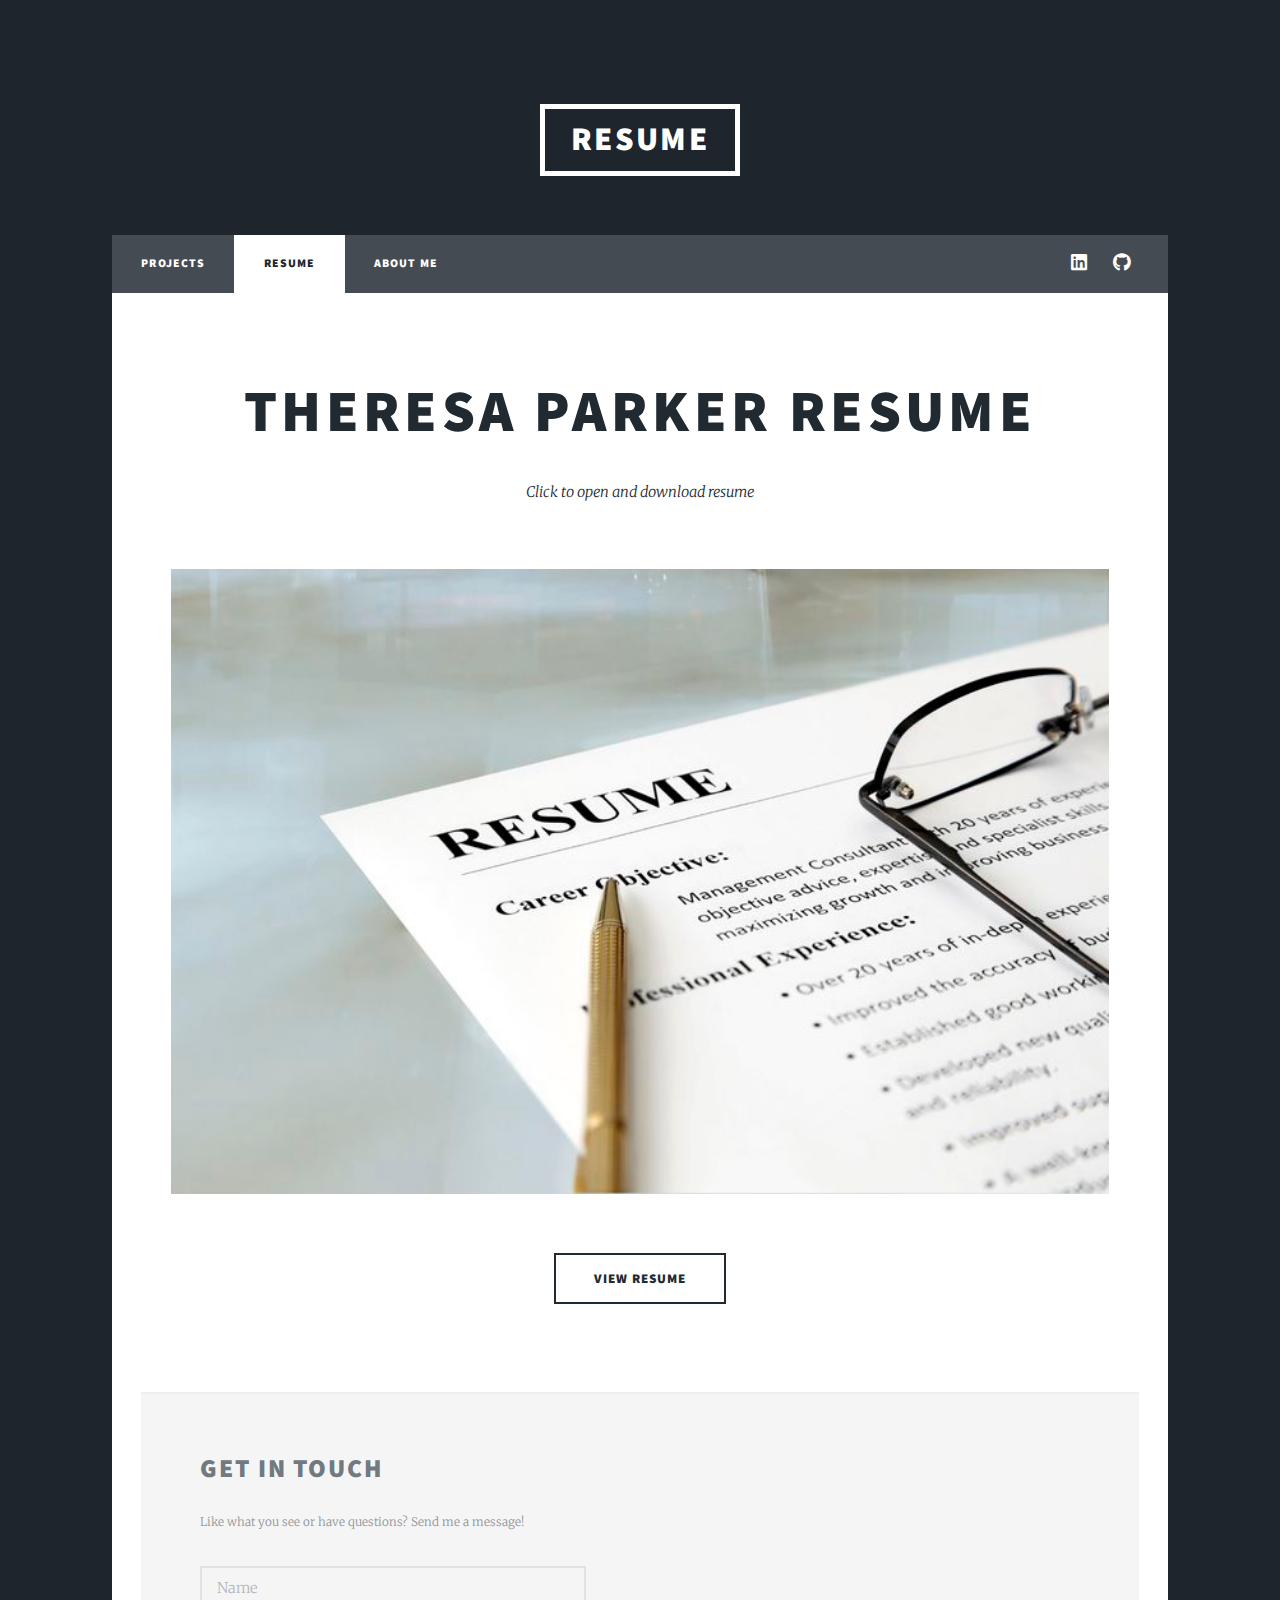
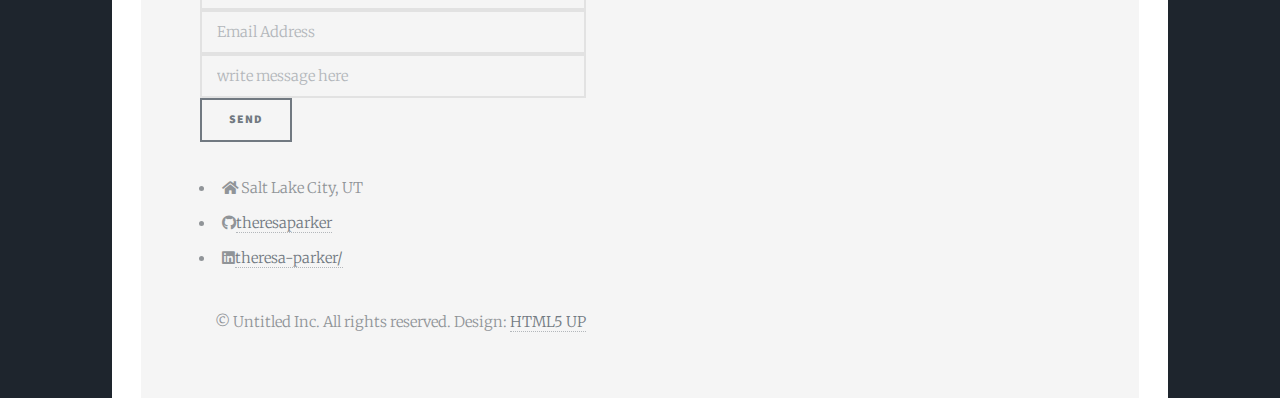
==== commit 71b32023: "Update resume.html" ====
--- a/resume.html
+++ b/resume.html
@@ -43,7 +43,7 @@
                                 
                                 <h2><a href="https://drive.google.com/file/d/1xCyFK4q57rsLmGTbPBf5R6jcAF6LELvN/view?usp=sharing">Theresa Parker Resume<br />
                                 </a></h2>
-                                <p> Click to download resume and review experience. 
+                                <p> Click to open and download resume 
                             </header>
                             <a href="https://drive.google.com/file/d/1xCyFK4q57rsLmGTbPBf5R6jcAF6LELvN/view?usp=sharing" class="image main"><img src="images/resume.jpg" alt="" /></a>
                             <ul class="actions special">	
@@ -68,12 +68,13 @@
                             <li class="icon solid fa-home">
                                 Salt Lake City, UT<br />
                             </li>
-                            <li class="icon brands fa-github"><a href="https://github.com/theresaparker">Github</a></li>
-                            <li class="icon brands fa-linkedin"><a href="https://www.linkedin.com/in/theresa-parker/">LinkedIn</a></li>
+                            <li class="icon brands fa-github"><a href="https://github.com/theresaparker">theresaparker</a></li>
+                            <li class="icon brands fa-linkedin"><a href="https://www.linkedin.com/in/theresa-parker/">theresa-parker/</a></li>
                             
                         </ul>
                         <ul class="copyright">
-                        &copy; Untitled Inc. All rights reserved.</li><li>Design: <a href="http://html5up.net">HTML5 UP</a>
+                        &copy; Untitled Inc. All rights reserved. 
+                        Design: <a href="http://html5up.net">HTML5 UP</a>
                         </ul>
                     </div>
                 </section>
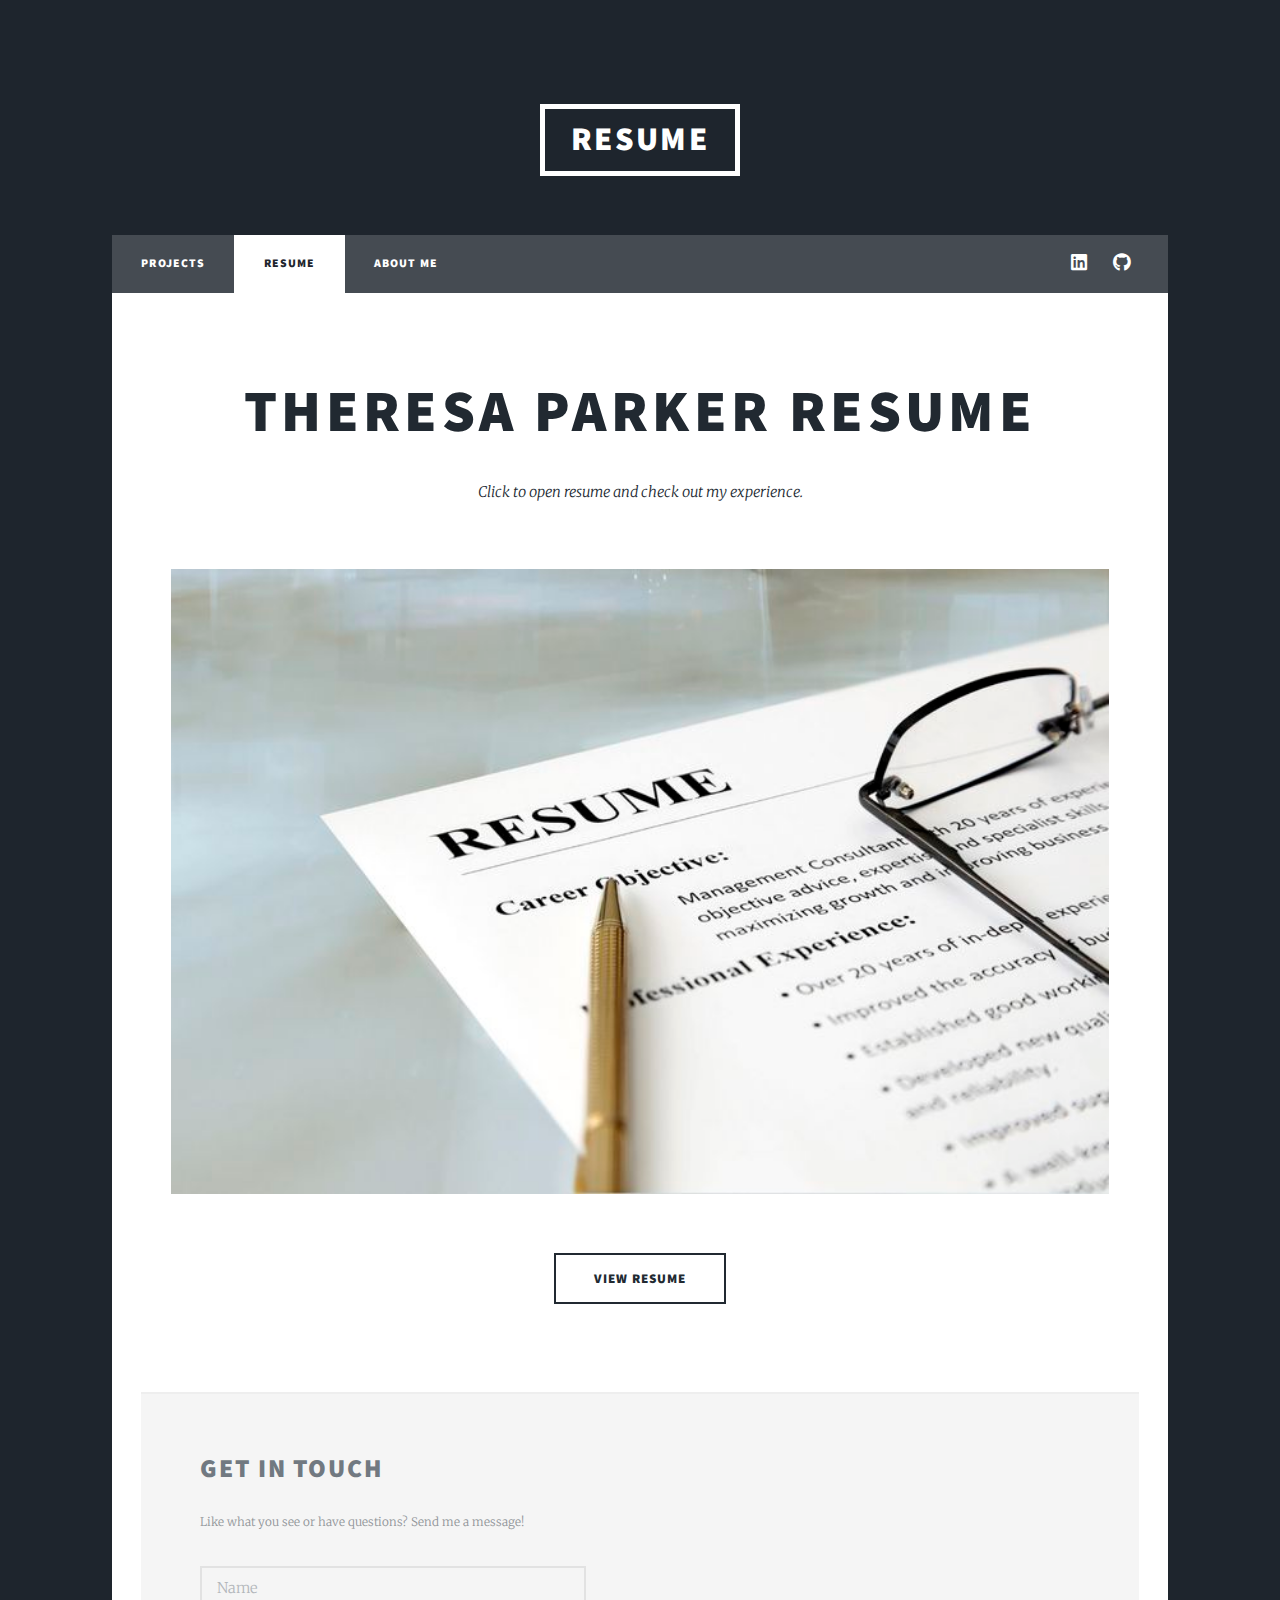
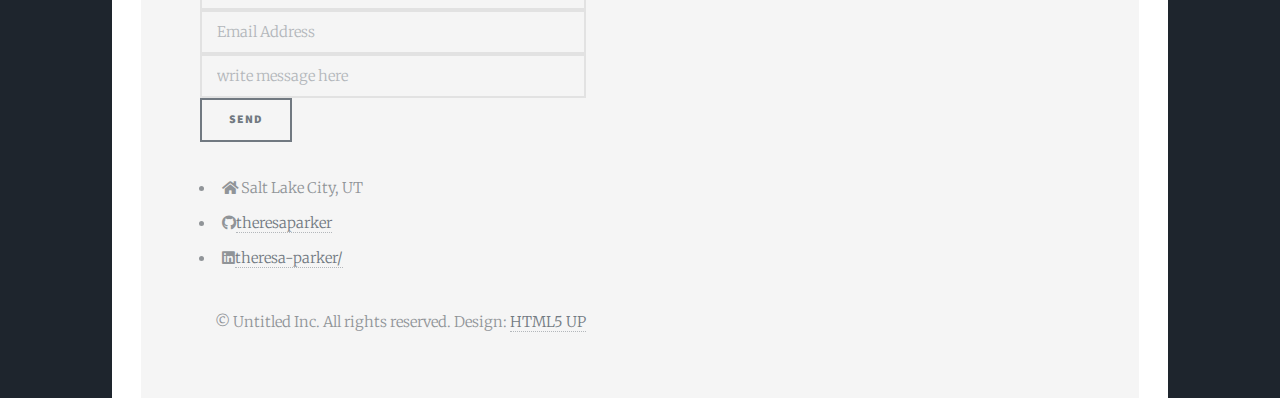
==== commit ac6b70ee: "Update resume.html" ====
--- a/resume.html
+++ b/resume.html
@@ -43,7 +43,7 @@
                                 
                                 <h2><a href="https://drive.google.com/file/d/1xCyFK4q57rsLmGTbPBf5R6jcAF6LELvN/view?usp=sharing">Theresa Parker Resume<br />
                                 </a></h2>
-                                <p> Click to open and download resume 
+                                <p> Click to open resume and check out my experience. 
                             </header>
                             <a href="https://drive.google.com/file/d/1xCyFK4q57rsLmGTbPBf5R6jcAF6LELvN/view?usp=sharing" class="image main"><img src="images/resume.jpg" alt="" /></a>
                             <ul class="actions special">	
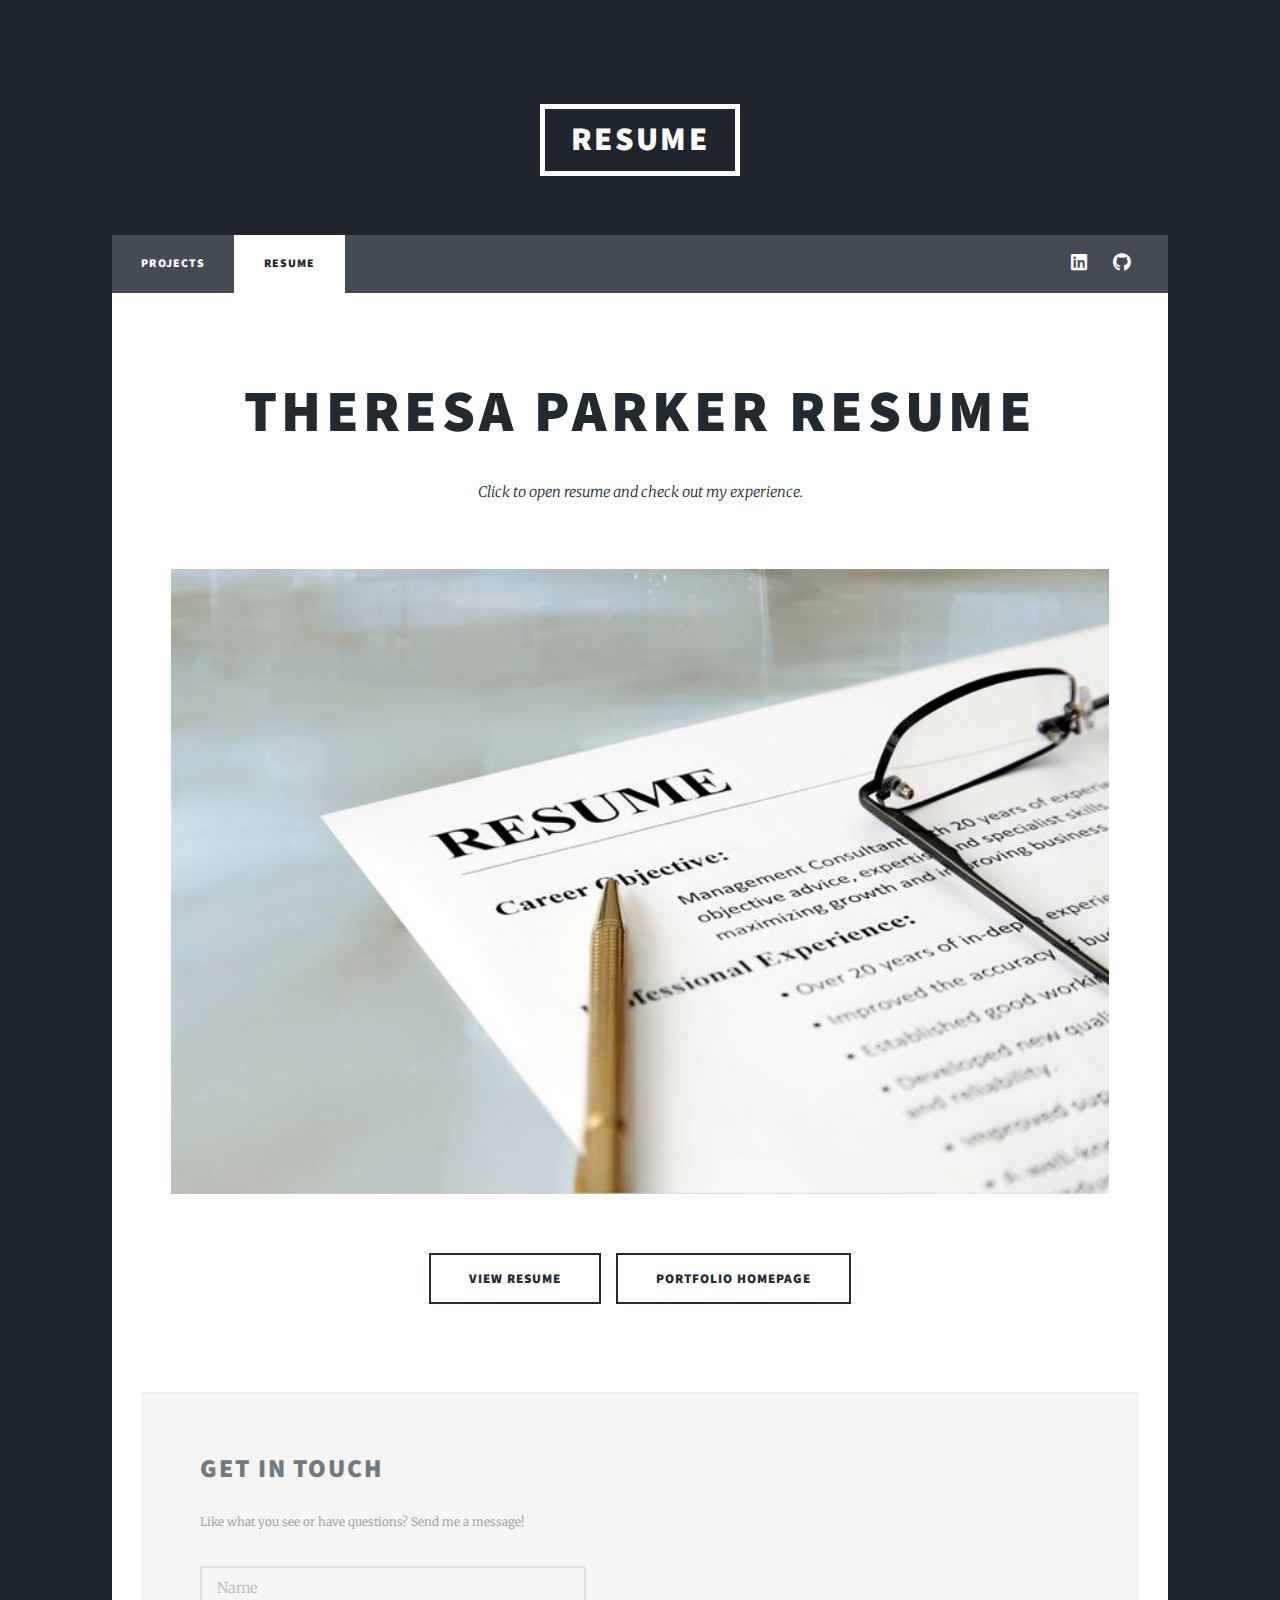
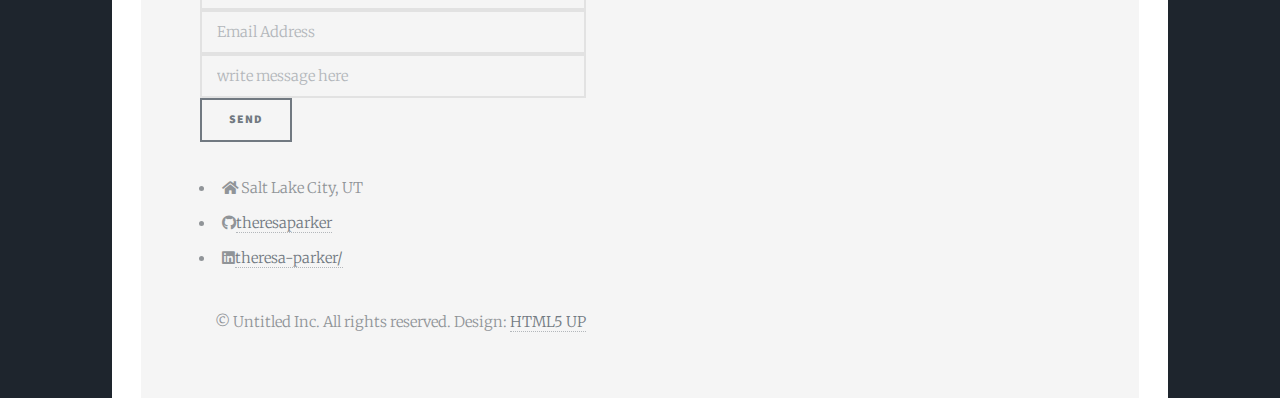
==== commit bc5489fa: "Update resume.html" ====
--- a/resume.html
+++ b/resume.html
@@ -27,7 +27,6 @@
 						<ul class="links">
 							<li><a href="index.html">Projects</a></li>
 							<li class="active"><a href="Resume.html">Resume</a></li>
-                            <li><a href="About Me.html">About Me</a></li>
 						</ul>
 						<ul class="icons">
 						<li><a href="https://www.linkedin.com/in/theresa-parker/" class="icon brands alt fa-linkedin"><span class="label">Linkedin</span></a></li>
@@ -41,13 +40,14 @@
                         <article class="post featured">
                             <header class="major">
                                 
-                                <h2><a href="https://drive.google.com/file/d/1xCyFK4q57rsLmGTbPBf5R6jcAF6LELvN/view?usp=sharing">Theresa Parker Resume<br />
+                                <h2><a href="https://drive.google.com/file/d/1qzSbhAn9LeyJ8pPySRWfLGeVYfl3pyow/view?usp=sharing">Theresa Parker Resume<br />
                                 </a></h2>
                                 <p> Click to open resume and check out my experience. 
                             </header>
-                            <a href="https://drive.google.com/file/d/1xCyFK4q57rsLmGTbPBf5R6jcAF6LELvN/view?usp=sharing" class="image main"><img src="images/resume.jpg" alt="" /></a>
+                            <a href="images\resume.jpg" class="image main"><img src="images/resume.jpg" alt="" /></a>
                             <ul class="actions special">	
-                                <li><a href="https://drive.google.com/file/d/1xCyFK4q57rsLmGTbPBf5R6jcAF6LELvN/view?usp=sharing" class="button large">View Resume</a></li>
+                                <a href="https://drive.google.com/file/d/1qzSbhAn9LeyJ8pPySRWfLGeVYfl3pyow/view?usp=sharing"class="button large">View Resume</a></li>
+                                <li><a href="https://theresaparker.github.io/portfolio/" class="button large">Portfolio Homepage</a>
                             </ul>
                         </article>
                 <!-- Footer -->
